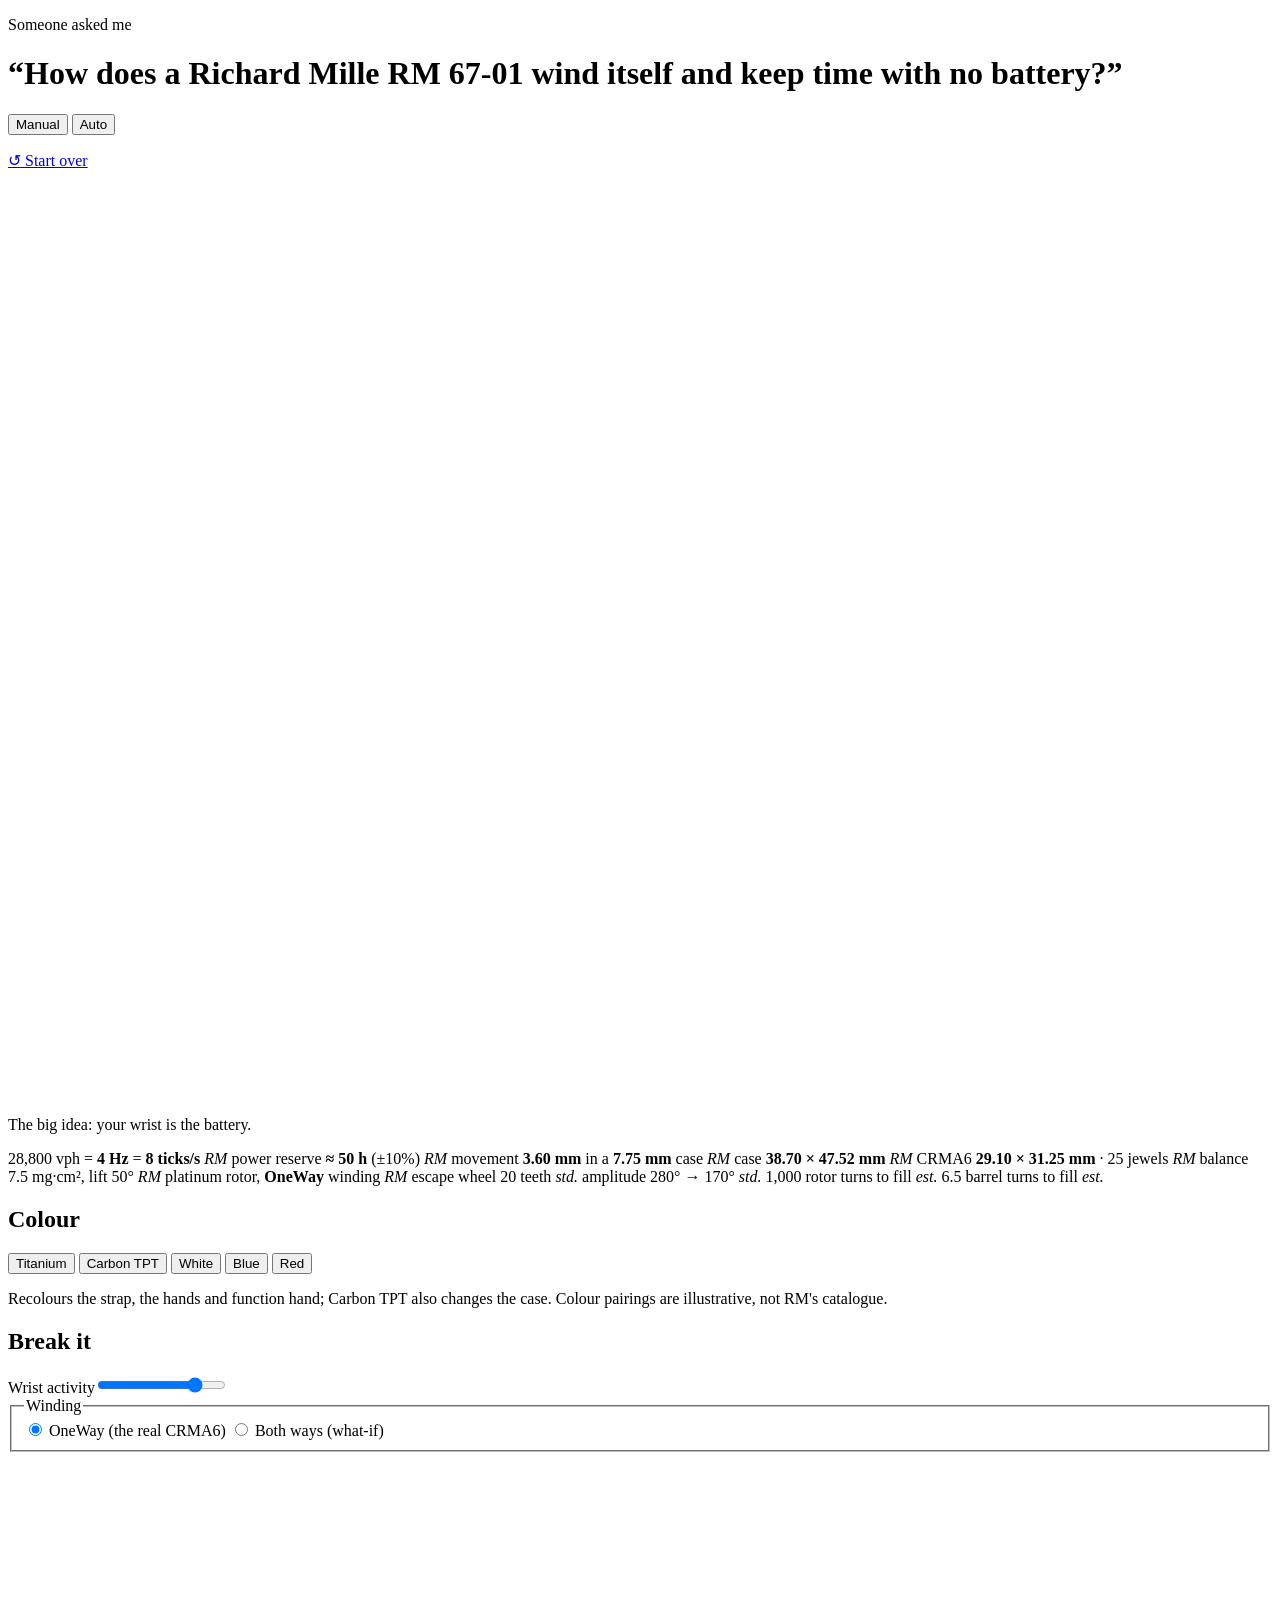
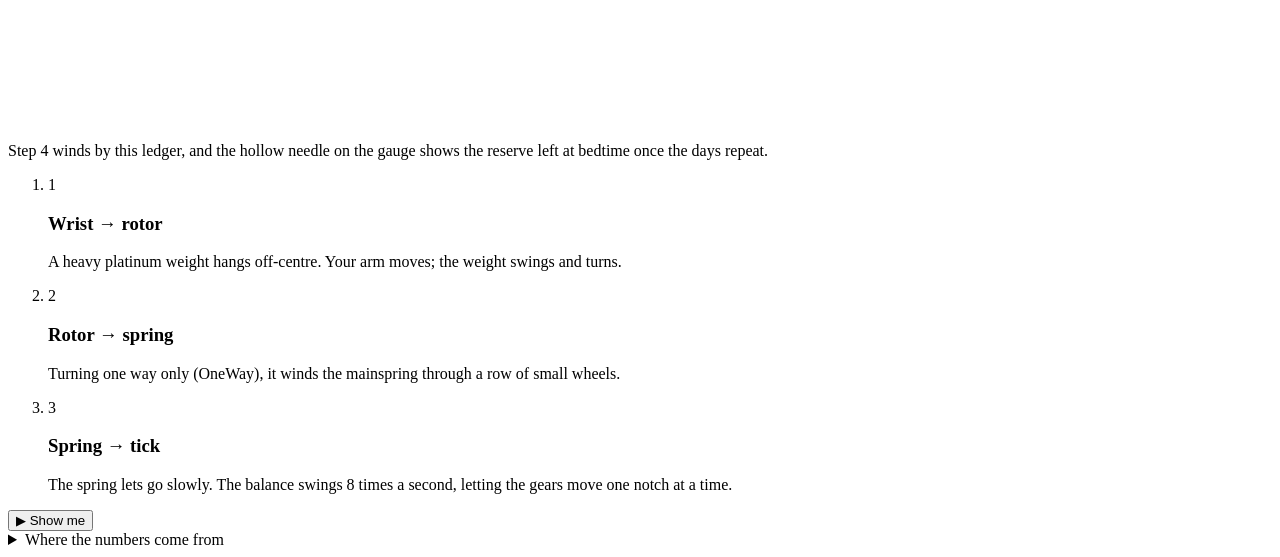
==== rm67-01/src/page.html @ 86c644dc "Add RM 67-01 interactive anatomy figure A hand-inked isometric explainer of how the RM 67-01 (calibe" ====
<!doctype html>
<html lang="en">
<head>
<meta charset="utf-8">
<meta name="viewport" content="width=device-width, initial-scale=1">
<title>RM 67-01 Anatomy</title>
<meta name="description" content="How a Richard Mille RM 67-01 winds itself and keeps time with no battery: an interactive, hand-inked machine driven by one small model.">
<link rel="preconnect" href="https://fonts.googleapis.com">
<link rel="preconnect" href="https://fonts.gstatic.com" crossorigin>
<link href="https://fonts.googleapis.com/css2?family=Caveat:wght@600;700&family=Patrick+Hand&display=swap" rel="stylesheet">
<style>/*CSS*/</style>
</head>
<body>
<header class="top">
  <p class="kicker">Someone asked me</p>
  <h1>“How does a Richard Mille RM 67-01 wind itself and keep time with no battery?”</h1>
</header>
<main class="grid">
  <aside class="side">
    <div class="mode" role="group" aria-label="Play mode">
      <button type="button" data-mode="manual" aria-pressed="true">Manual</button>
      <button type="button" data-mode="auto" aria-pressed="false">Auto</button>
    </div>
    <ol id="steps" class="steps"></ol>
    <a href="#" id="restart" class="restart">↺ Start over</a>
  </aside>
  <section class="stage">
    <p id="hint" class="hint" aria-live="polite"></p>
    <div class="card">
      <svg id="fig" viewBox="0 0 1000 720" role="img" aria-label="An RM 67-01 on a wrist, and the same watch turned over to show its movement"></svg>
      <p class="readout" id="readout" aria-live="off"></p>
    </div>
    <p class="big">The big idea: your wrist is the battery.</p>
    <div id="live" class="chips live">
      <span class="chip lv" data-k="reserve"></span><span class="chip lv" data-k="beats"></span><span class="chip lv" data-k="watch"></span><span class="chip lv" data-k="world"></span><span class="chip lv" data-k="turns"></span><span class="chip lv" data-k="amp"></span><span class="chip lv" data-k="fn"></span>
    </div>
    <div class="chips facts">
      <span class="chip">28,800 vph = <b>4 Hz</b> = <b>8 ticks/s</b> <i class="src rm">RM</i></span>
      <span class="chip">power reserve <b>≈ 50 h</b> (±10%) <i class="src rm">RM</i></span>
      <span class="chip">movement <b>3.60 mm</b> in a <b>7.75 mm</b> case <i class="src rm">RM</i></span>
      <span class="chip">case <b>38.70 × 47.52 mm</b> <i class="src rm">RM</i></span>
      <span class="chip">CRMA6 <b>29.10 × 31.25 mm</b> · 25 jewels <i class="src rm">RM</i></span>
      <span class="chip">balance 7.5 mg·cm², lift 50° <i class="src rm">RM</i></span>
      <span class="chip">platinum rotor, <b>OneWay</b> winding <i class="src rm">RM</i></span>
      <span class="chip">escape wheel 20 teeth <i class="src std">std.</i></span>
      <span class="chip">amplitude 280° → 170° <i class="src std">std.</i></span>
      <span class="chip">1,000 rotor turns to fill <i class="src est">est.</i></span>
      <span class="chip">6.5 barrel turns to fill <i class="src est">est.</i></span>
    </div>

    <div class="row2">
      <div class="panel">
        <h2>Colour</h2>
        <div class="swatches">
          <button type="button" class="sw" data-v="titanium" aria-pressed="true"><i style="--a:#3f4352;--b:#ec5a43"></i>Titanium</button>
          <button type="button" class="sw" data-v="carbon" aria-pressed="false"><i style="--a:#41444c;--b:#3fbf8f"></i>Carbon TPT</button>
          <button type="button" class="sw" data-v="white" aria-pressed="false"><i style="--a:#ebe7de;--b:#3f74d8"></i>White</button>
          <button type="button" class="sw" data-v="blue" aria-pressed="false"><i style="--a:#4f7fcf;--b:#f2b632"></i>Blue</button>
          <button type="button" class="sw" data-v="red" aria-pressed="false"><i style="--a:#dc4f43;--b:#ffffff"></i>Red</button>
        </div>
        <p class="small">Recolours the strap, the hands and function hand; Carbon TPT also changes the case. Colour pairings are illustrative, not RM's catalogue.</p>
      </div>
      <div class="panel">
        <h2>Break it</h2>
        <label class="sl"><span>Wrist activity</span><input id="act" type="range" min="0" max="10000" step="250" value="8000"><output id="actOut"></output></label>
        <fieldset class="wind"><legend>Winding</legend>
          <label><input type="radio" name="wind" value="one" checked> OneWay (the real CRMA6)</label>
          <label><input type="radio" name="wind" value="both"> Both ways (what-if)</label>
        </fieldset>
        <div id="ledger" class="chips"></div>
        <svg id="week" viewBox="0 0 300 64" class="week" aria-label="Power reserve over a week"></svg>
        <p class="small" id="weekCap"></p>
        <p class="small">Step 4 winds by this ledger, and the hollow needle on the gauge shows the reserve left at bedtime once the days repeat.</p>
      </div>
    </div>

    <ol class="cards">
      <li><span class="n">1</span><h3>Wrist → rotor</h3><p>A heavy platinum weight hangs off-centre. Your arm moves; the weight swings and turns.</p></li>
      <li><span class="n">2</span><h3>Rotor → spring</h3><p>Turning one way only (OneWay), it winds the mainspring through a row of small wheels.</p></li>
      <li><span class="n">3</span><h3>Spring → tick</h3><p>The spring lets go slowly. The balance swings 8 times a second, letting the gears move one notch at a time.</p></li>
    </ol>
    <button type="button" id="showme" class="showme">▶ Show me</button>

    <details class="notes">
      <summary>Where the numbers come from</summary>
      <ul>
        <li><b>RM:</b> Richard Mille's RM 67-01 / CRMA6 specification: 38.70 × 47.52 × 7.75 mm case, 29.10 × 31.25 × 3.60 mm movement, 28,800 vph, about 50 h (±10%), 25 jewels, CuBe balance at 7.5 mg·cm² with a 50° lift angle, platinum rotor with OneWay winding on ceramic ball bearings, function hand at 2 o'clock showing W · D · H, semi-instantaneous date in a vertical aperture at 5 o'clock, grade 5 titanium spline screws.</li>
        <li><b>Corrected from the brief:</b> the selector reads W · D · H (there is no N). RM publishes no variable-geometry rotor or adjustable ribs for the CRMA6 (that idea belongs to other RM calibers), so the rib step and slider became OneWay against a both-ways what-if. The RM 67-01 has no seconds hand; the fourth wheel, which turns once a minute, carries a marker dot instead.</li>
        <li><b>std.:</b> 20-tooth escape wheel and the 280° → 170° amplitude curve are typical of a Swiss lever movement; RM doesn't publish them for the CRMA6.</li>
        <li><b>est.:</b> 1,000 rotor turns for a full wind, 6.5 barrel turns, 0.12 winding turns per step, 16 h a day on the wrist, and the both-ways × 1.6 factor are estimates chosen to be plausible. They set how fast things wind, not the timekeeping.</li>
        <li><b>Drawn, not measured:</b> the layout of the wheels in the movement, the number of bezel screws, and the strap and dial details follow the watch's look, not a technical drawing.</li>
      </ul>
    </details>
  </section>
</main>
<script type="module">
/*JS*/
</script>
</body>
</html>
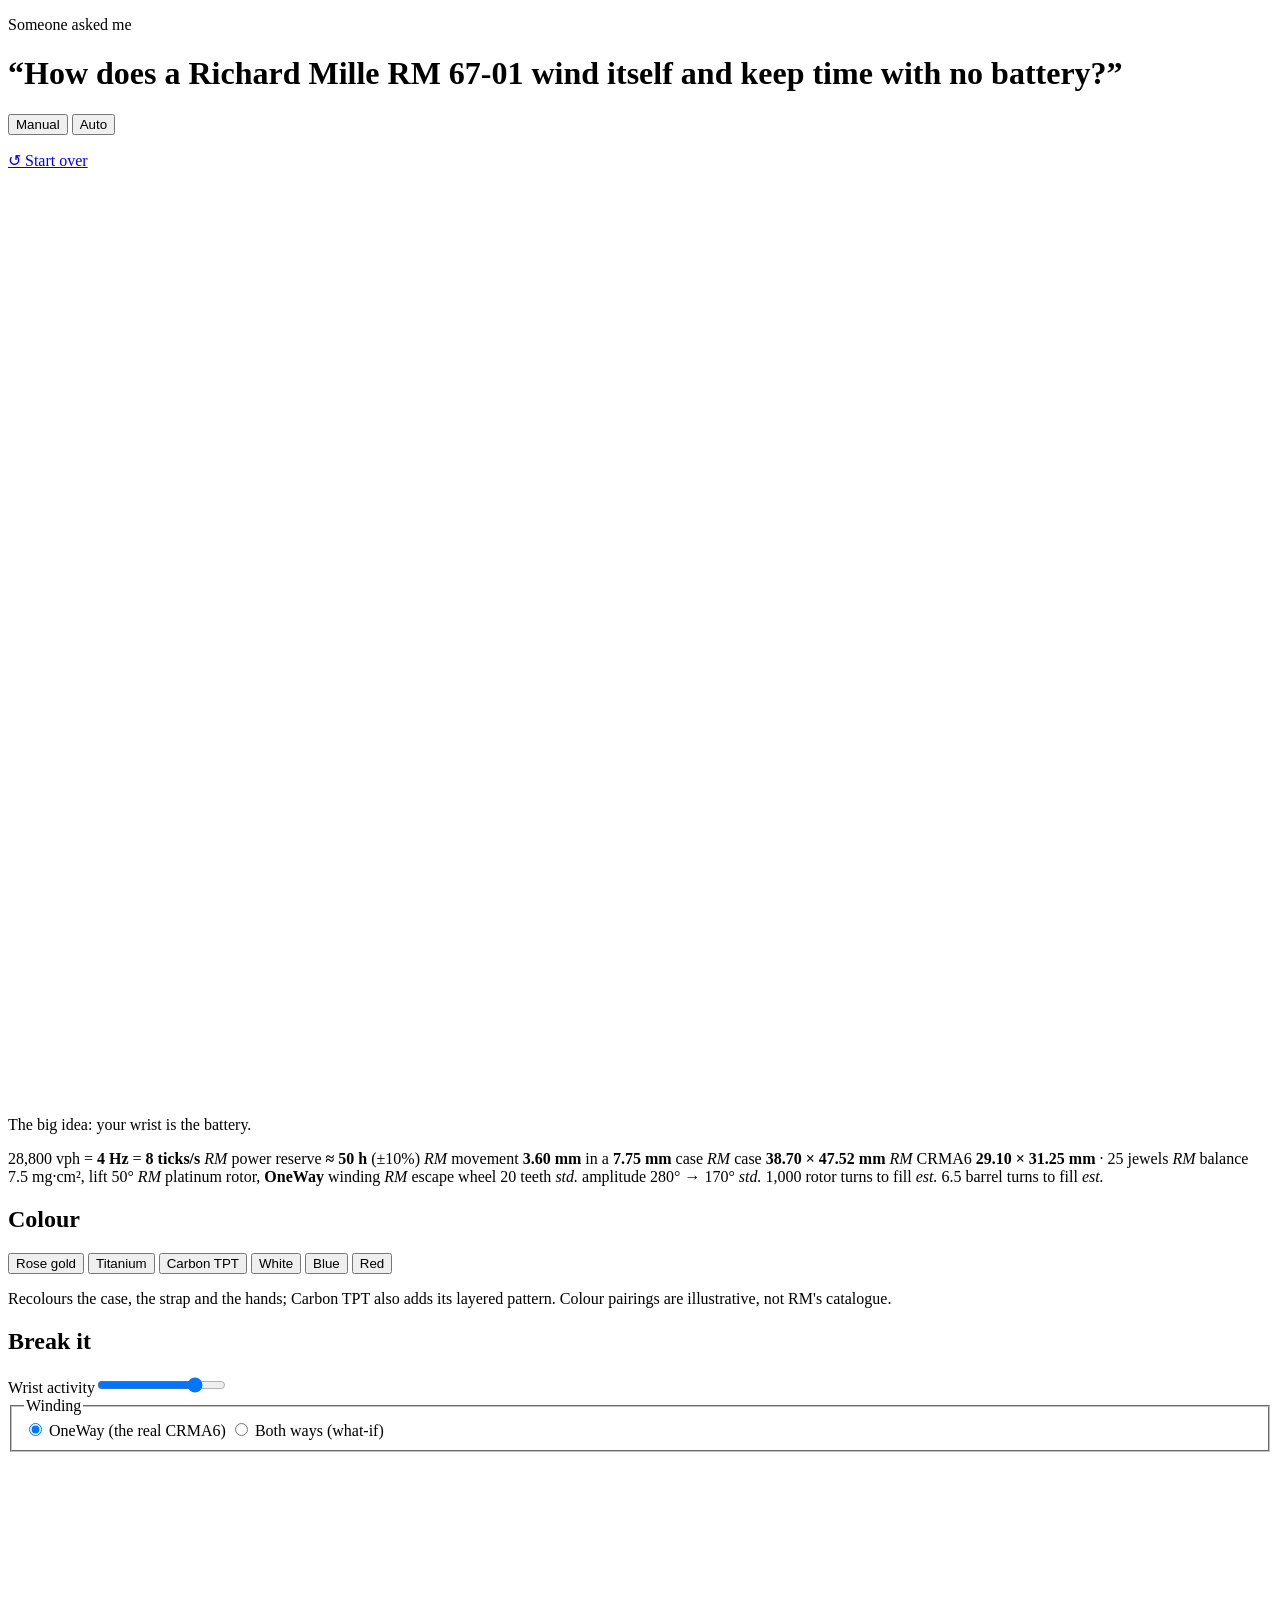
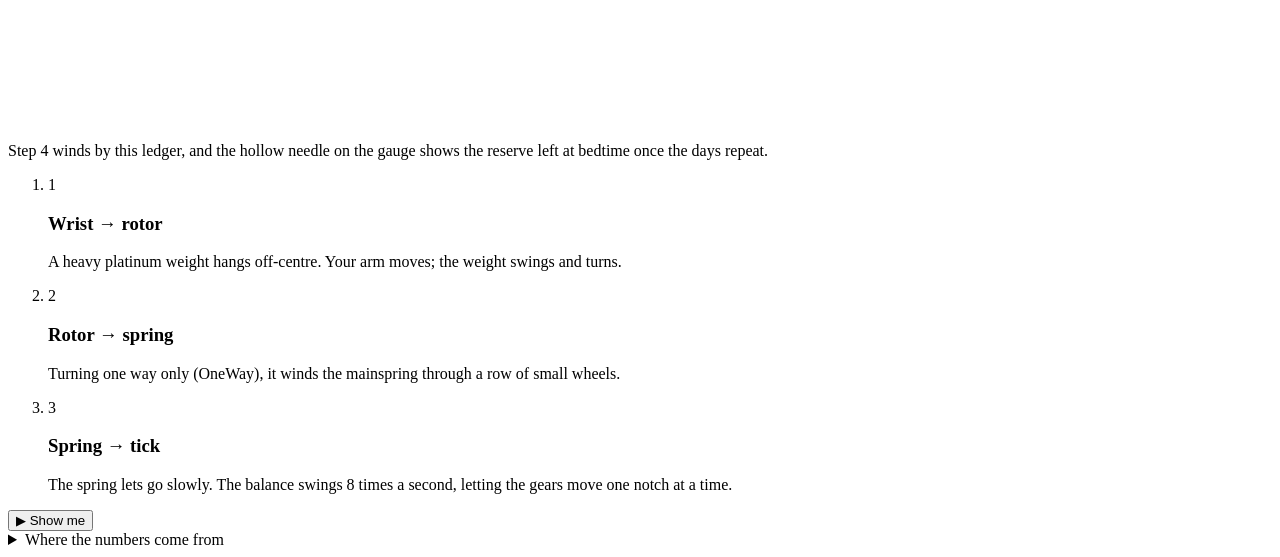
==== commit 9749f258: "RM 67-01: rose gold barrel case and blue strap, closer to the real watch Barrel-shaped tonneau that " ====
--- a/rm67-01/src/page.html
+++ b/rm67-01/src/page.html
@@ -52,13 +52,14 @@
       <div class="panel">
         <h2>Colour</h2>
         <div class="swatches">
-          <button type="button" class="sw" data-v="titanium" aria-pressed="true"><i style="--a:#3f4352;--b:#ec5a43"></i>Titanium</button>
+          <button type="button" class="sw" data-v="rosegold" aria-pressed="true"><i style="--a:#e3ae8e;--b:#4a7bcf"></i>Rose gold</button>
+          <button type="button" class="sw" data-v="titanium" aria-pressed="false"><i style="--a:#3f4352;--b:#ec5a43"></i>Titanium</button>
           <button type="button" class="sw" data-v="carbon" aria-pressed="false"><i style="--a:#41444c;--b:#3fbf8f"></i>Carbon TPT</button>
           <button type="button" class="sw" data-v="white" aria-pressed="false"><i style="--a:#ebe7de;--b:#3f74d8"></i>White</button>
           <button type="button" class="sw" data-v="blue" aria-pressed="false"><i style="--a:#4f7fcf;--b:#f2b632"></i>Blue</button>
           <button type="button" class="sw" data-v="red" aria-pressed="false"><i style="--a:#dc4f43;--b:#ffffff"></i>Red</button>
         </div>
-        <p class="small">Recolours the strap, the hands and function hand; Carbon TPT also changes the case. Colour pairings are illustrative, not RM's catalogue.</p>
+        <p class="small">Recolours the case, the strap and the hands; Carbon TPT also adds its layered pattern. Colour pairings are illustrative, not RM's catalogue.</p>
       </div>
       <div class="panel">
         <h2>Break it</h2>
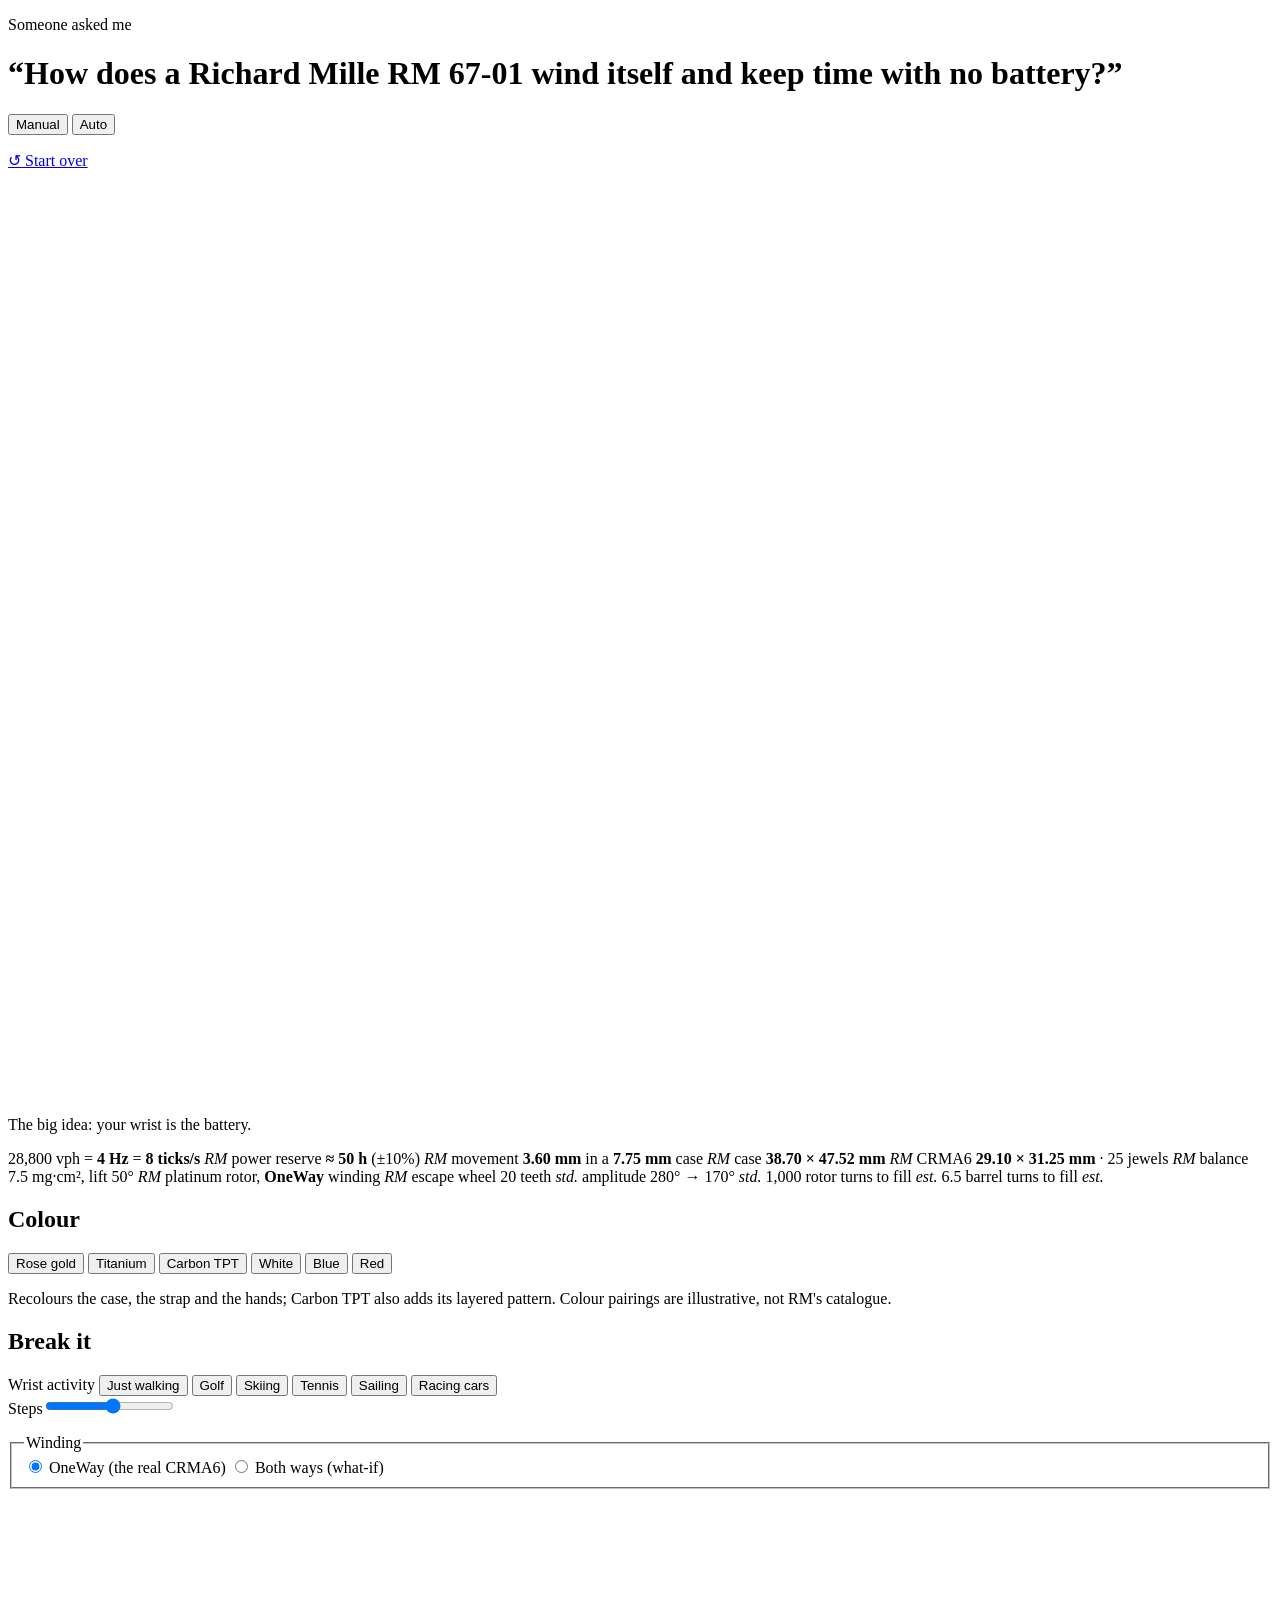
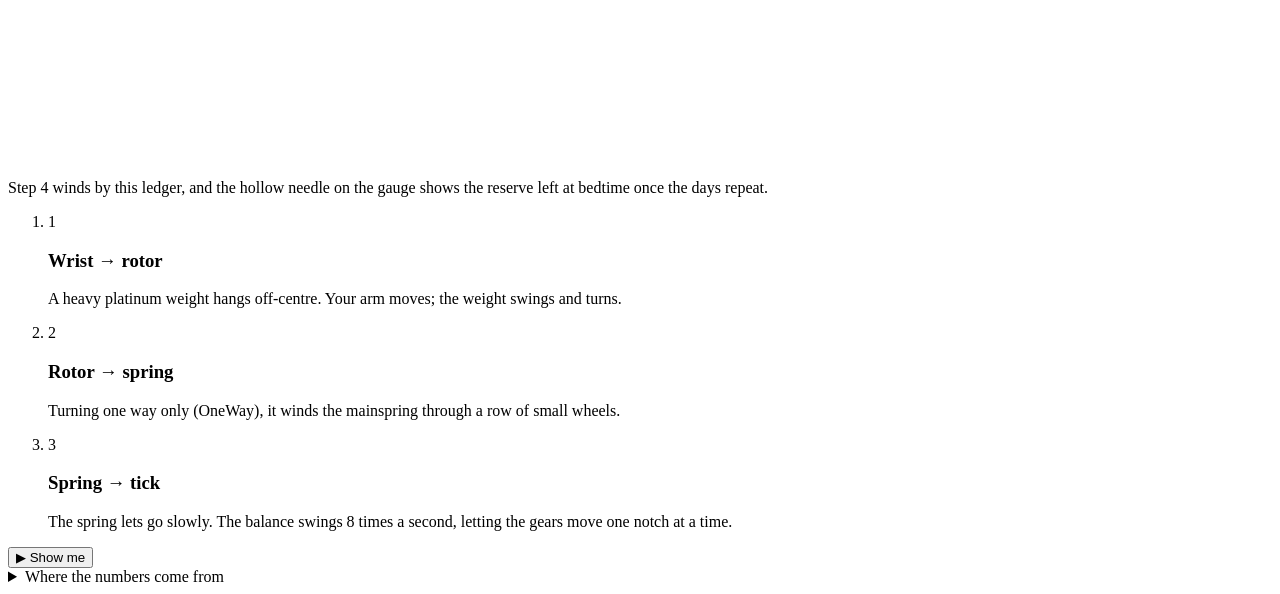
==== commit 856fb5da: "RM 67-01: wrist activity presets (golf, skiing, tennis, sailing, racing cars) Each activity sets a d" ====
--- a/rm67-01/src/page.html
+++ b/rm67-01/src/page.html
@@ -63,7 +63,17 @@
       </div>
       <div class="panel">
         <h2>Break it</h2>
-        <label class="sl"><span>Wrist activity</span><input id="act" type="range" min="0" max="10000" step="250" value="8000"><output id="actOut"></output></label>
+        <div class="acts" role="group" aria-label="Wrist activity">
+          <span>Wrist activity</span>
+          <button type="button" class="act" data-act="walk">Just walking</button>
+          <button type="button" class="act" data-act="golf">Golf</button>
+          <button type="button" class="act" data-act="skiing">Skiing</button>
+          <button type="button" class="act" data-act="tennis">Tennis</button>
+          <button type="button" class="act" data-act="sailing">Sailing</button>
+          <button type="button" class="act" data-act="racing">Racing cars</button>
+        </div>
+        <label class="sl"><span>Steps</span><input id="act" type="range" min="0" max="15000" step="250" value="8000"><output id="actOut"></output></label>
+        <p class="small" id="actWhy"></p>
         <fieldset class="wind"><legend>Winding</legend>
           <label><input type="radio" name="wind" value="one" checked> OneWay (the real CRMA6)</label>
           <label><input type="radio" name="wind" value="both"> Both ways (what-if)</label>
@@ -88,7 +98,7 @@
         <li><b>RM:</b> Richard Mille's RM 67-01 / CRMA6 specification: 38.70 × 47.52 × 7.75 mm case, 29.10 × 31.25 × 3.60 mm movement, 28,800 vph, about 50 h (±10%), 25 jewels, CuBe balance at 7.5 mg·cm² with a 50° lift angle, platinum rotor with OneWay winding on ceramic ball bearings, function hand at 2 o'clock showing W · D · H, semi-instantaneous date in a vertical aperture at 5 o'clock, grade 5 titanium spline screws.</li>
         <li><b>Corrected from the brief:</b> the selector reads W · D · H (there is no N). RM publishes no variable-geometry rotor or adjustable ribs for the CRMA6 (that idea belongs to other RM calibers), so the rib step and slider became OneWay against a both-ways what-if. The RM 67-01 has no seconds hand; the fourth wheel, which turns once a minute, carries a marker dot instead.</li>
         <li><b>std.:</b> 20-tooth escape wheel and the 280° → 170° amplitude curve are typical of a Swiss lever movement; RM doesn't publish them for the CRMA6.</li>
-        <li><b>est.:</b> 1,000 rotor turns for a full wind, 6.5 barrel turns, 0.12 winding turns per step, 16 h a day on the wrist, and the both-ways × 1.6 factor are estimates chosen to be plausible. They set how fast things wind, not the timekeeping.</li>
+        <li><b>est.:</b> 1,000 rotor turns for a full wind, 6.5 barrel turns, 0.12 winding turns per step, 16 h a day on the wrist, each activity's steps and extra wrist-motion turns (golf 12,000 steps + 60 turns from swings, skiing 6,000 + 250, tennis 9,000 + 200, sailing 4,000 + 250, racing cars 3,000 + 40), and the both-ways × 1.6 factor are estimates chosen to be plausible. They set how fast things wind, not the timekeeping.</li>
         <li><b>Drawn, not measured:</b> the layout of the wheels in the movement, the number of bezel screws, and the strap and dial details follow the watch's look, not a technical drawing.</li>
       </ul>
     </details>
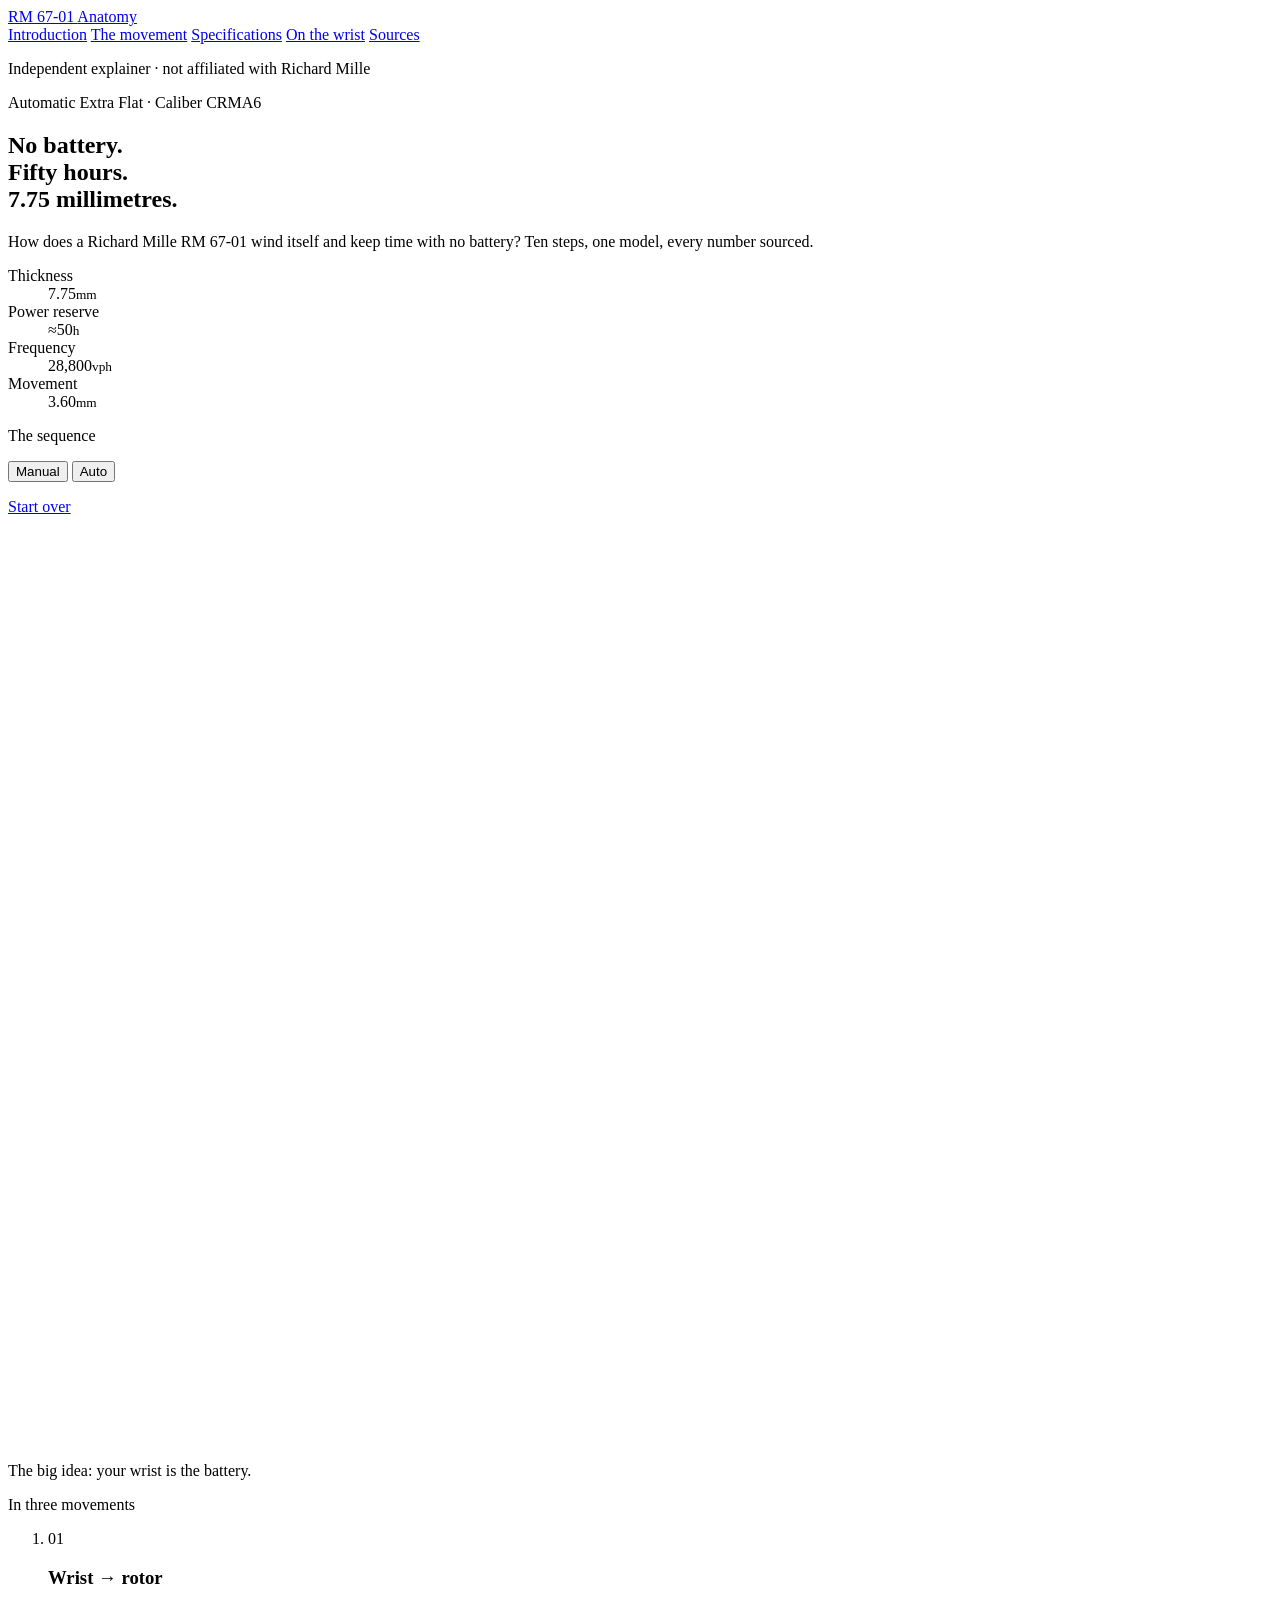
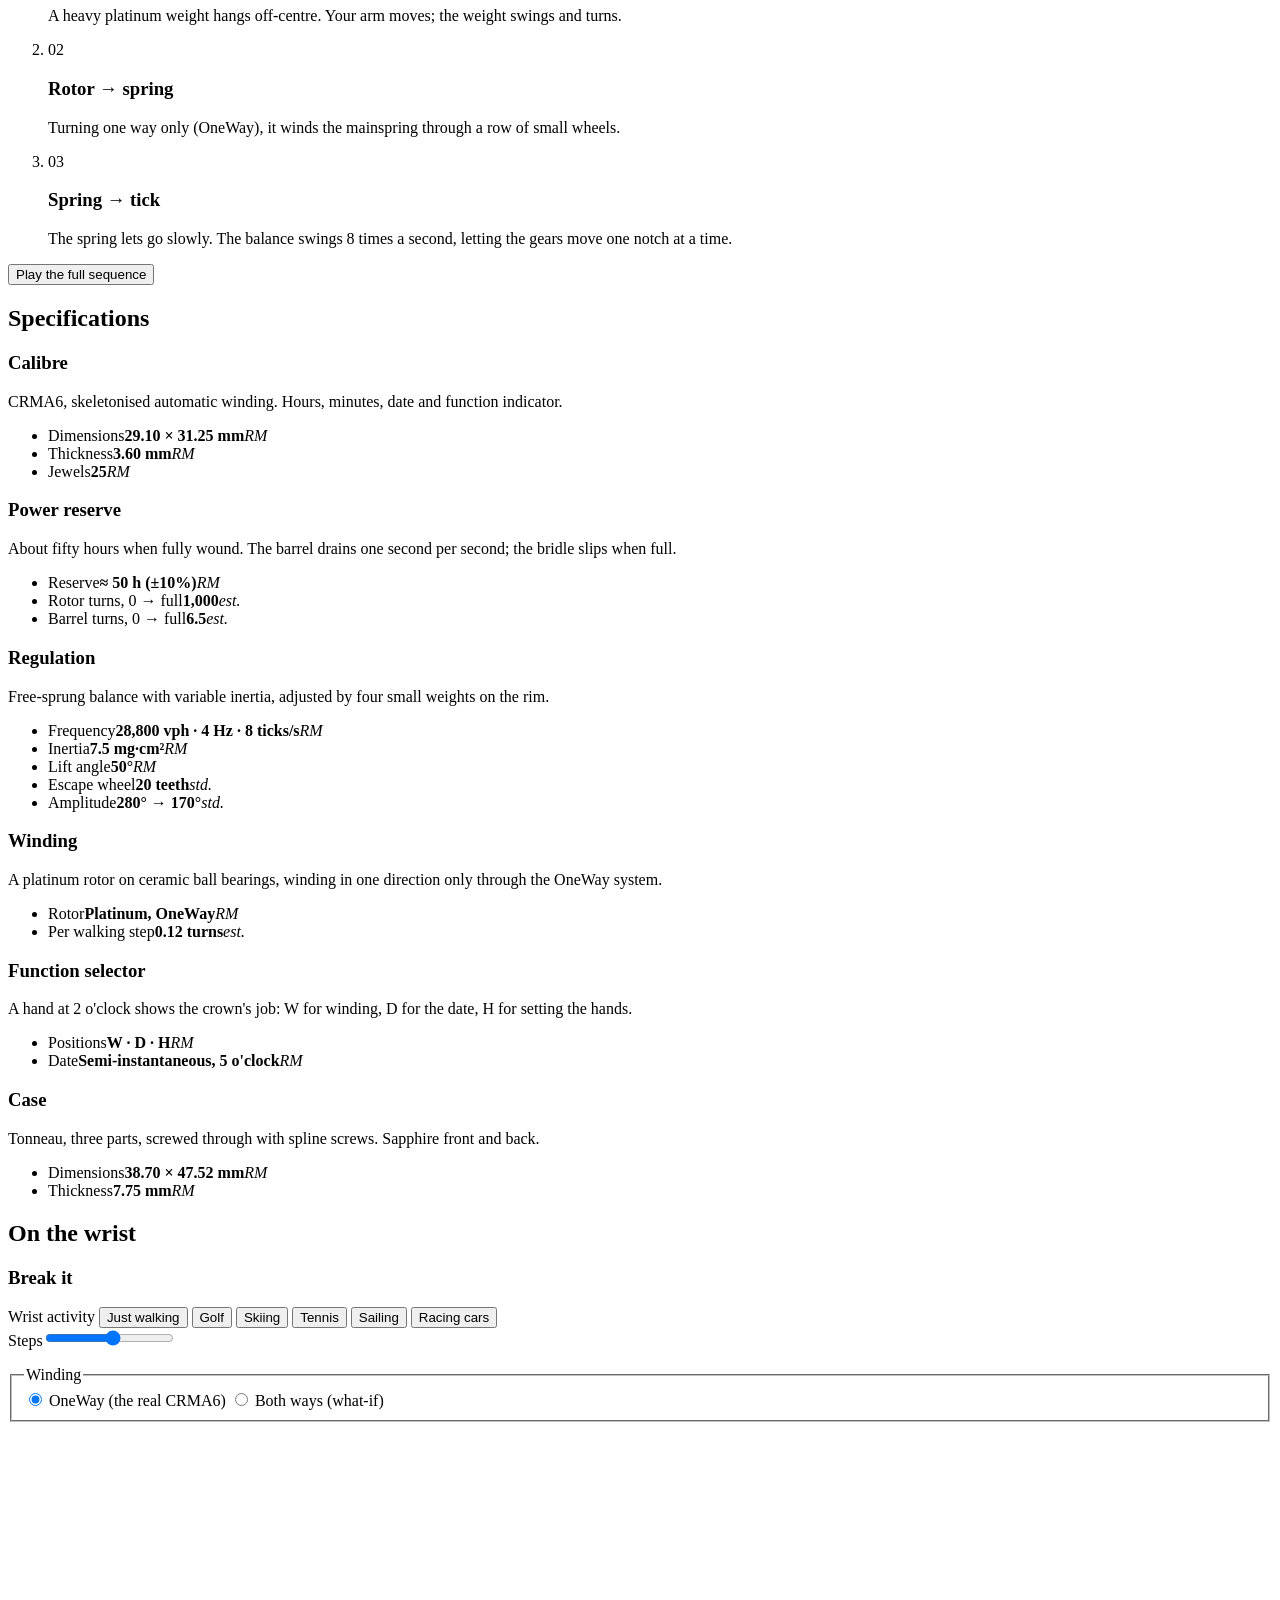
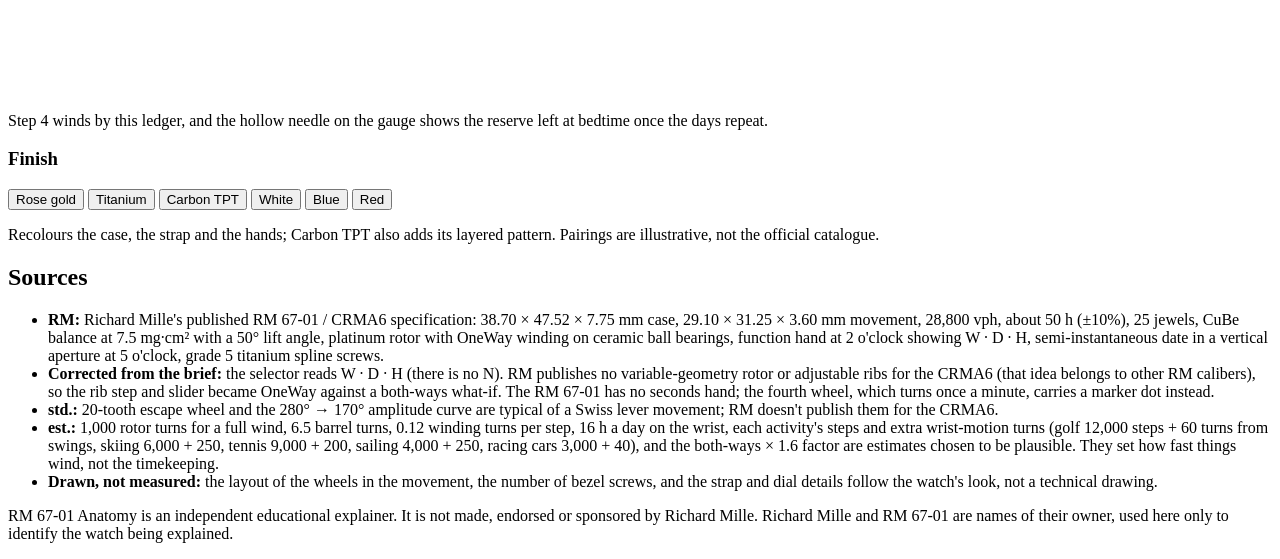
==== commit 523a7b8e: "RM 67-01: editorial watchmaking layout White, restrained page with condensed uppercase labels, a sti" ====
--- a/rm67-01/src/page.html
+++ b/rm67-01/src/page.html
@@ -4,25 +4,46 @@
 <meta charset="utf-8">
 <meta name="viewport" content="width=device-width, initial-scale=1">
 <title>RM 67-01 Anatomy</title>
-<meta name="description" content="How a Richard Mille RM 67-01 winds itself and keeps time with no battery: an interactive, hand-inked machine driven by one small model.">
+<meta name="description" content="An independent, interactive explainer of how the RM 67-01 Automatic Extra Flat winds itself and keeps time with no battery. Not affiliated with Richard Mille.">
 <link rel="preconnect" href="https://fonts.googleapis.com">
 <link rel="preconnect" href="https://fonts.gstatic.com" crossorigin>
-<link href="https://fonts.googleapis.com/css2?family=Caveat:wght@600;700&family=Patrick+Hand&display=swap" rel="stylesheet">
+<link href="https://fonts.googleapis.com/css2?family=Barlow+Condensed:wght@400;500;600&family=Inter:wght@300;400;500;600&family=Caveat:wght@600;700&family=Patrick+Hand&display=swap" rel="stylesheet">
 <style>/*CSS*/</style>
 </head>
 <body>
-<header class="top">
-  <p class="kicker">Someone asked me</p>
-  <h1>“How does a Richard Mille RM 67-01 wind itself and keep time with no battery?”</h1>
+<header class="bar">
+  <a class="mark" href="#intro">RM 67-01 <span>Anatomy</span></a>
+  <nav class="secnav" aria-label="Sections">
+    <a href="#intro">Introduction</a>
+    <a href="#machine">The movement</a>
+    <a href="#specs">Specifications</a>
+    <a href="#lab">On the wrist</a>
+    <a href="#sources">Sources</a>
+  </nav>
+  <p class="indep">Independent explainer · not affiliated with Richard Mille</p>
 </header>
-<main class="grid">
+
+<section class="hero" id="intro">
+  <p class="eyebrow">Automatic Extra Flat · Caliber CRMA6</p>
+  <h1>No battery.<br>Fifty hours.<br>7.75 millimetres.</h1>
+  <p class="lede">How does a Richard Mille RM 67-01 wind itself and keep time with no battery? Ten steps, one model, every number sourced.</p>
+  <dl class="figures">
+    <div><dt>Thickness</dt><dd>7.75<small>mm</small></dd></div>
+    <div><dt>Power reserve</dt><dd>≈50<small>h</small></dd></div>
+    <div><dt>Frequency</dt><dd>28,800<small>vph</small></dd></div>
+    <div><dt>Movement</dt><dd>3.60<small>mm</small></dd></div>
+  </dl>
+</section>
+
+<main class="grid" id="machine">
   <aside class="side">
+    <p class="label">The sequence</p>
     <div class="mode" role="group" aria-label="Play mode">
       <button type="button" data-mode="manual" aria-pressed="true">Manual</button>
       <button type="button" data-mode="auto" aria-pressed="false">Auto</button>
     </div>
     <ol id="steps" class="steps"></ol>
-    <a href="#" id="restart" class="restart">↺ Start over</a>
+    <a href="#" id="restart" class="restart">Start over</a>
   </aside>
   <section class="stage">
     <p id="hint" class="hint" aria-live="polite"></p>
@@ -34,76 +55,90 @@
     <div id="live" class="chips live">
       <span class="chip lv" data-k="reserve"></span><span class="chip lv" data-k="beats"></span><span class="chip lv" data-k="watch"></span><span class="chip lv" data-k="world"></span><span class="chip lv" data-k="turns"></span><span class="chip lv" data-k="amp"></span><span class="chip lv" data-k="fn"></span>
     </div>
-    <div class="chips facts">
-      <span class="chip">28,800 vph = <b>4 Hz</b> = <b>8 ticks/s</b> <i class="src rm">RM</i></span>
-      <span class="chip">power reserve <b>≈ 50 h</b> (±10%) <i class="src rm">RM</i></span>
-      <span class="chip">movement <b>3.60 mm</b> in a <b>7.75 mm</b> case <i class="src rm">RM</i></span>
-      <span class="chip">case <b>38.70 × 47.52 mm</b> <i class="src rm">RM</i></span>
-      <span class="chip">CRMA6 <b>29.10 × 31.25 mm</b> · 25 jewels <i class="src rm">RM</i></span>
-      <span class="chip">balance 7.5 mg·cm², lift 50° <i class="src rm">RM</i></span>
-      <span class="chip">platinum rotor, <b>OneWay</b> winding <i class="src rm">RM</i></span>
-      <span class="chip">escape wheel 20 teeth <i class="src std">std.</i></span>
-      <span class="chip">amplitude 280° → 170° <i class="src std">std.</i></span>
-      <span class="chip">1,000 rotor turns to fill <i class="src est">est.</i></span>
-      <span class="chip">6.5 barrel turns to fill <i class="src est">est.</i></span>
+    <div class="threes">
+      <p class="label">In three movements</p>
+      <ol class="cards">
+        <li><span class="n">01</span><h3>Wrist → rotor</h3><p>A heavy platinum weight hangs off-centre. Your arm moves; the weight swings and turns.</p></li>
+        <li><span class="n">02</span><h3>Rotor → spring</h3><p>Turning one way only (OneWay), it winds the mainspring through a row of small wheels.</p></li>
+        <li><span class="n">03</span><h3>Spring → tick</h3><p>The spring lets go slowly. The balance swings 8 times a second, letting the gears move one notch at a time.</p></li>
+      </ol>
+      <button type="button" id="showme" class="showme">Play the full sequence</button>
     </div>
-
-    <div class="row2">
-      <div class="panel">
-        <h2>Colour</h2>
-        <div class="swatches">
-          <button type="button" class="sw" data-v="rosegold" aria-pressed="true"><i style="--a:#e3ae8e;--b:#4a7bcf"></i>Rose gold</button>
-          <button type="button" class="sw" data-v="titanium" aria-pressed="false"><i style="--a:#3f4352;--b:#ec5a43"></i>Titanium</button>
-          <button type="button" class="sw" data-v="carbon" aria-pressed="false"><i style="--a:#41444c;--b:#3fbf8f"></i>Carbon TPT</button>
-          <button type="button" class="sw" data-v="white" aria-pressed="false"><i style="--a:#ebe7de;--b:#3f74d8"></i>White</button>
-          <button type="button" class="sw" data-v="blue" aria-pressed="false"><i style="--a:#4f7fcf;--b:#f2b632"></i>Blue</button>
-          <button type="button" class="sw" data-v="red" aria-pressed="false"><i style="--a:#dc4f43;--b:#ffffff"></i>Red</button>
-        </div>
-        <p class="small">Recolours the case, the strap and the hands; Carbon TPT also adds its layered pattern. Colour pairings are illustrative, not RM's catalogue.</p>
-      </div>
-      <div class="panel">
-        <h2>Break it</h2>
-        <div class="acts" role="group" aria-label="Wrist activity">
-          <span>Wrist activity</span>
-          <button type="button" class="act" data-act="walk">Just walking</button>
-          <button type="button" class="act" data-act="golf">Golf</button>
-          <button type="button" class="act" data-act="skiing">Skiing</button>
-          <button type="button" class="act" data-act="tennis">Tennis</button>
-          <button type="button" class="act" data-act="sailing">Sailing</button>
-          <button type="button" class="act" data-act="racing">Racing cars</button>
-        </div>
-        <label class="sl"><span>Steps</span><input id="act" type="range" min="0" max="15000" step="250" value="8000"><output id="actOut"></output></label>
-        <p class="small" id="actWhy"></p>
-        <fieldset class="wind"><legend>Winding</legend>
-          <label><input type="radio" name="wind" value="one" checked> OneWay (the real CRMA6)</label>
-          <label><input type="radio" name="wind" value="both"> Both ways (what-if)</label>
-        </fieldset>
-        <div id="ledger" class="chips"></div>
-        <svg id="week" viewBox="0 0 300 64" class="week" aria-label="Power reserve over a week"></svg>
-        <p class="small" id="weekCap"></p>
-        <p class="small">Step 4 winds by this ledger, and the hollow needle on the gauge shows the reserve left at bedtime once the days repeat.</p>
-      </div>
-    </div>
-
-    <ol class="cards">
-      <li><span class="n">1</span><h3>Wrist → rotor</h3><p>A heavy platinum weight hangs off-centre. Your arm moves; the weight swings and turns.</p></li>
-      <li><span class="n">2</span><h3>Rotor → spring</h3><p>Turning one way only (OneWay), it winds the mainspring through a row of small wheels.</p></li>
-      <li><span class="n">3</span><h3>Spring → tick</h3><p>The spring lets go slowly. The balance swings 8 times a second, letting the gears move one notch at a time.</p></li>
-    </ol>
-    <button type="button" id="showme" class="showme">▶ Show me</button>
-
-    <details class="notes">
-      <summary>Where the numbers come from</summary>
-      <ul>
-        <li><b>RM:</b> Richard Mille's RM 67-01 / CRMA6 specification: 38.70 × 47.52 × 7.75 mm case, 29.10 × 31.25 × 3.60 mm movement, 28,800 vph, about 50 h (±10%), 25 jewels, CuBe balance at 7.5 mg·cm² with a 50° lift angle, platinum rotor with OneWay winding on ceramic ball bearings, function hand at 2 o'clock showing W · D · H, semi-instantaneous date in a vertical aperture at 5 o'clock, grade 5 titanium spline screws.</li>
-        <li><b>Corrected from the brief:</b> the selector reads W · D · H (there is no N). RM publishes no variable-geometry rotor or adjustable ribs for the CRMA6 (that idea belongs to other RM calibers), so the rib step and slider became OneWay against a both-ways what-if. The RM 67-01 has no seconds hand; the fourth wheel, which turns once a minute, carries a marker dot instead.</li>
-        <li><b>std.:</b> 20-tooth escape wheel and the 280° → 170° amplitude curve are typical of a Swiss lever movement; RM doesn't publish them for the CRMA6.</li>
-        <li><b>est.:</b> 1,000 rotor turns for a full wind, 6.5 barrel turns, 0.12 winding turns per step, 16 h a day on the wrist, each activity's steps and extra wrist-motion turns (golf 12,000 steps + 60 turns from swings, skiing 6,000 + 250, tennis 9,000 + 200, sailing 4,000 + 250, racing cars 3,000 + 40), and the both-ways × 1.6 factor are estimates chosen to be plausible. They set how fast things wind, not the timekeeping.</li>
-        <li><b>Drawn, not measured:</b> the layout of the wheels in the movement, the number of bezel screws, and the strap and dial details follow the watch's look, not a technical drawing.</li>
-      </ul>
-    </details>
   </section>
 </main>
+
+<section class="specs" id="specs">
+  <h2 class="sech">Specifications</h2>
+  <div class="spgrid">
+    <article><h3>Calibre</h3><p>CRMA6, skeletonised automatic winding. Hours, minutes, date and function indicator.</p>
+      <ul class="kv"><li><span>Dimensions</span><b>29.10 × 31.25 mm</b><i class="src rm">RM</i></li><li><span>Thickness</span><b>3.60 mm</b><i class="src rm">RM</i></li><li><span>Jewels</span><b>25</b><i class="src rm">RM</i></li></ul></article>
+    <article><h3>Power reserve</h3><p>About fifty hours when fully wound. The barrel drains one second per second; the bridle slips when full.</p>
+      <ul class="kv"><li><span>Reserve</span><b>≈ 50 h (±10%)</b><i class="src rm">RM</i></li><li><span>Rotor turns, 0 → full</span><b>1,000</b><i class="src est">est.</i></li><li><span>Barrel turns, 0 → full</span><b>6.5</b><i class="src est">est.</i></li></ul></article>
+    <article><h3>Regulation</h3><p>Free-sprung balance with variable inertia, adjusted by four small weights on the rim.</p>
+      <ul class="kv"><li><span>Frequency</span><b>28,800 vph · 4 Hz · 8 ticks/s</b><i class="src rm">RM</i></li><li><span>Inertia</span><b>7.5 mg·cm²</b><i class="src rm">RM</i></li><li><span>Lift angle</span><b>50°</b><i class="src rm">RM</i></li><li><span>Escape wheel</span><b>20 teeth</b><i class="src std">std.</i></li><li><span>Amplitude</span><b>280° → 170°</b><i class="src std">std.</i></li></ul></article>
+    <article><h3>Winding</h3><p>A platinum rotor on ceramic ball bearings, winding in one direction only through the OneWay system.</p>
+      <ul class="kv"><li><span>Rotor</span><b>Platinum, OneWay</b><i class="src rm">RM</i></li><li><span>Per walking step</span><b>0.12 turns</b><i class="src est">est.</i></li></ul></article>
+    <article><h3>Function selector</h3><p>A hand at 2 o'clock shows the crown's job: W for winding, D for the date, H for setting the hands.</p>
+      <ul class="kv"><li><span>Positions</span><b>W · D · H</b><i class="src rm">RM</i></li><li><span>Date</span><b>Semi-instantaneous, 5 o'clock</b><i class="src rm">RM</i></li></ul></article>
+    <article><h3>Case</h3><p>Tonneau, three parts, screwed through with spline screws. Sapphire front and back.</p>
+      <ul class="kv"><li><span>Dimensions</span><b>38.70 × 47.52 mm</b><i class="src rm">RM</i></li><li><span>Thickness</span><b>7.75 mm</b><i class="src rm">RM</i></li></ul></article>
+  </div>
+</section>
+
+<section class="lab" id="lab">
+  <h2 class="sech">On the wrist</h2>
+  <div class="row2">
+    <div class="panel">
+      <h3>Break it</h3>
+      <div class="acts" role="group" aria-label="Wrist activity">
+        <span class="label">Wrist activity</span>
+        <button type="button" class="act" data-act="walk">Just walking</button>
+        <button type="button" class="act" data-act="golf">Golf</button>
+        <button type="button" class="act" data-act="skiing">Skiing</button>
+        <button type="button" class="act" data-act="tennis">Tennis</button>
+        <button type="button" class="act" data-act="sailing">Sailing</button>
+        <button type="button" class="act" data-act="racing">Racing cars</button>
+      </div>
+      <label class="sl"><span class="label">Steps</span><input id="act" type="range" min="0" max="15000" step="250" value="8000"><output id="actOut"></output></label>
+      <p class="small" id="actWhy"></p>
+      <fieldset class="wind"><legend class="label">Winding</legend>
+        <label><input type="radio" name="wind" value="one" checked> OneWay (the real CRMA6)</label>
+        <label><input type="radio" name="wind" value="both"> Both ways (what-if)</label>
+      </fieldset>
+      <div id="ledger" class="chips"></div>
+      <svg id="week" viewBox="0 0 300 64" preserveAspectRatio="none" class="week" aria-label="Power reserve over a week"></svg>
+      <p class="small" id="weekCap"></p>
+      <p class="small">Step 4 winds by this ledger, and the hollow needle on the gauge shows the reserve left at bedtime once the days repeat.</p>
+    </div>
+    <div class="panel">
+      <h3>Finish</h3>
+      <div class="swatches">
+        <button type="button" class="sw" data-v="rosegold" aria-pressed="true"><i style="--a:#e3ae8e;--b:#4a7bcf"></i>Rose gold</button>
+        <button type="button" class="sw" data-v="titanium" aria-pressed="false"><i style="--a:#3f4352;--b:#ec5a43"></i>Titanium</button>
+        <button type="button" class="sw" data-v="carbon" aria-pressed="false"><i style="--a:#41444c;--b:#3fbf8f"></i>Carbon TPT</button>
+        <button type="button" class="sw" data-v="white" aria-pressed="false"><i style="--a:#ebe7de;--b:#3f74d8"></i>White</button>
+        <button type="button" class="sw" data-v="blue" aria-pressed="false"><i style="--a:#4f7fcf;--b:#f2b632"></i>Blue</button>
+        <button type="button" class="sw" data-v="red" aria-pressed="false"><i style="--a:#dc4f43;--b:#ffffff"></i>Red</button>
+      </div>
+      <p class="small">Recolours the case, the strap and the hands; Carbon TPT also adds its layered pattern. Pairings are illustrative, not the official catalogue.</p>
+    </div>
+  </div>
+</section>
+
+<section class="notes" id="sources">
+  <h2 class="sech">Sources</h2>
+  <ul>
+    <li><b>RM:</b> Richard Mille's published RM 67-01 / CRMA6 specification: 38.70 × 47.52 × 7.75 mm case, 29.10 × 31.25 × 3.60 mm movement, 28,800 vph, about 50 h (±10%), 25 jewels, CuBe balance at 7.5 mg·cm² with a 50° lift angle, platinum rotor with OneWay winding on ceramic ball bearings, function hand at 2 o'clock showing W · D · H, semi-instantaneous date in a vertical aperture at 5 o'clock, grade 5 titanium spline screws.</li>
+    <li><b>Corrected from the brief:</b> the selector reads W · D · H (there is no N). RM publishes no variable-geometry rotor or adjustable ribs for the CRMA6 (that idea belongs to other RM calibers), so the rib step and slider became OneWay against a both-ways what-if. The RM 67-01 has no seconds hand; the fourth wheel, which turns once a minute, carries a marker dot instead.</li>
+    <li><b>std.:</b> 20-tooth escape wheel and the 280° → 170° amplitude curve are typical of a Swiss lever movement; RM doesn't publish them for the CRMA6.</li>
+    <li><b>est.:</b> 1,000 rotor turns for a full wind, 6.5 barrel turns, 0.12 winding turns per step, 16 h a day on the wrist, each activity's steps and extra wrist-motion turns (golf 12,000 steps + 60 turns from swings, skiing 6,000 + 250, tennis 9,000 + 200, sailing 4,000 + 250, racing cars 3,000 + 40), and the both-ways × 1.6 factor are estimates chosen to be plausible. They set how fast things wind, not the timekeeping.</li>
+    <li><b>Drawn, not measured:</b> the layout of the wheels in the movement, the number of bezel screws, and the strap and dial details follow the watch's look, not a technical drawing.</li>
+  </ul>
+</section>
+
+<footer class="foot">
+  <p>RM 67-01 Anatomy is an independent educational explainer. It is not made, endorsed or sponsored by Richard Mille. Richard Mille and RM 67-01 are names of their owner, used here only to identify the watch being explained.</p>
+</footer>
 <script type="module">
 /*JS*/
 </script>
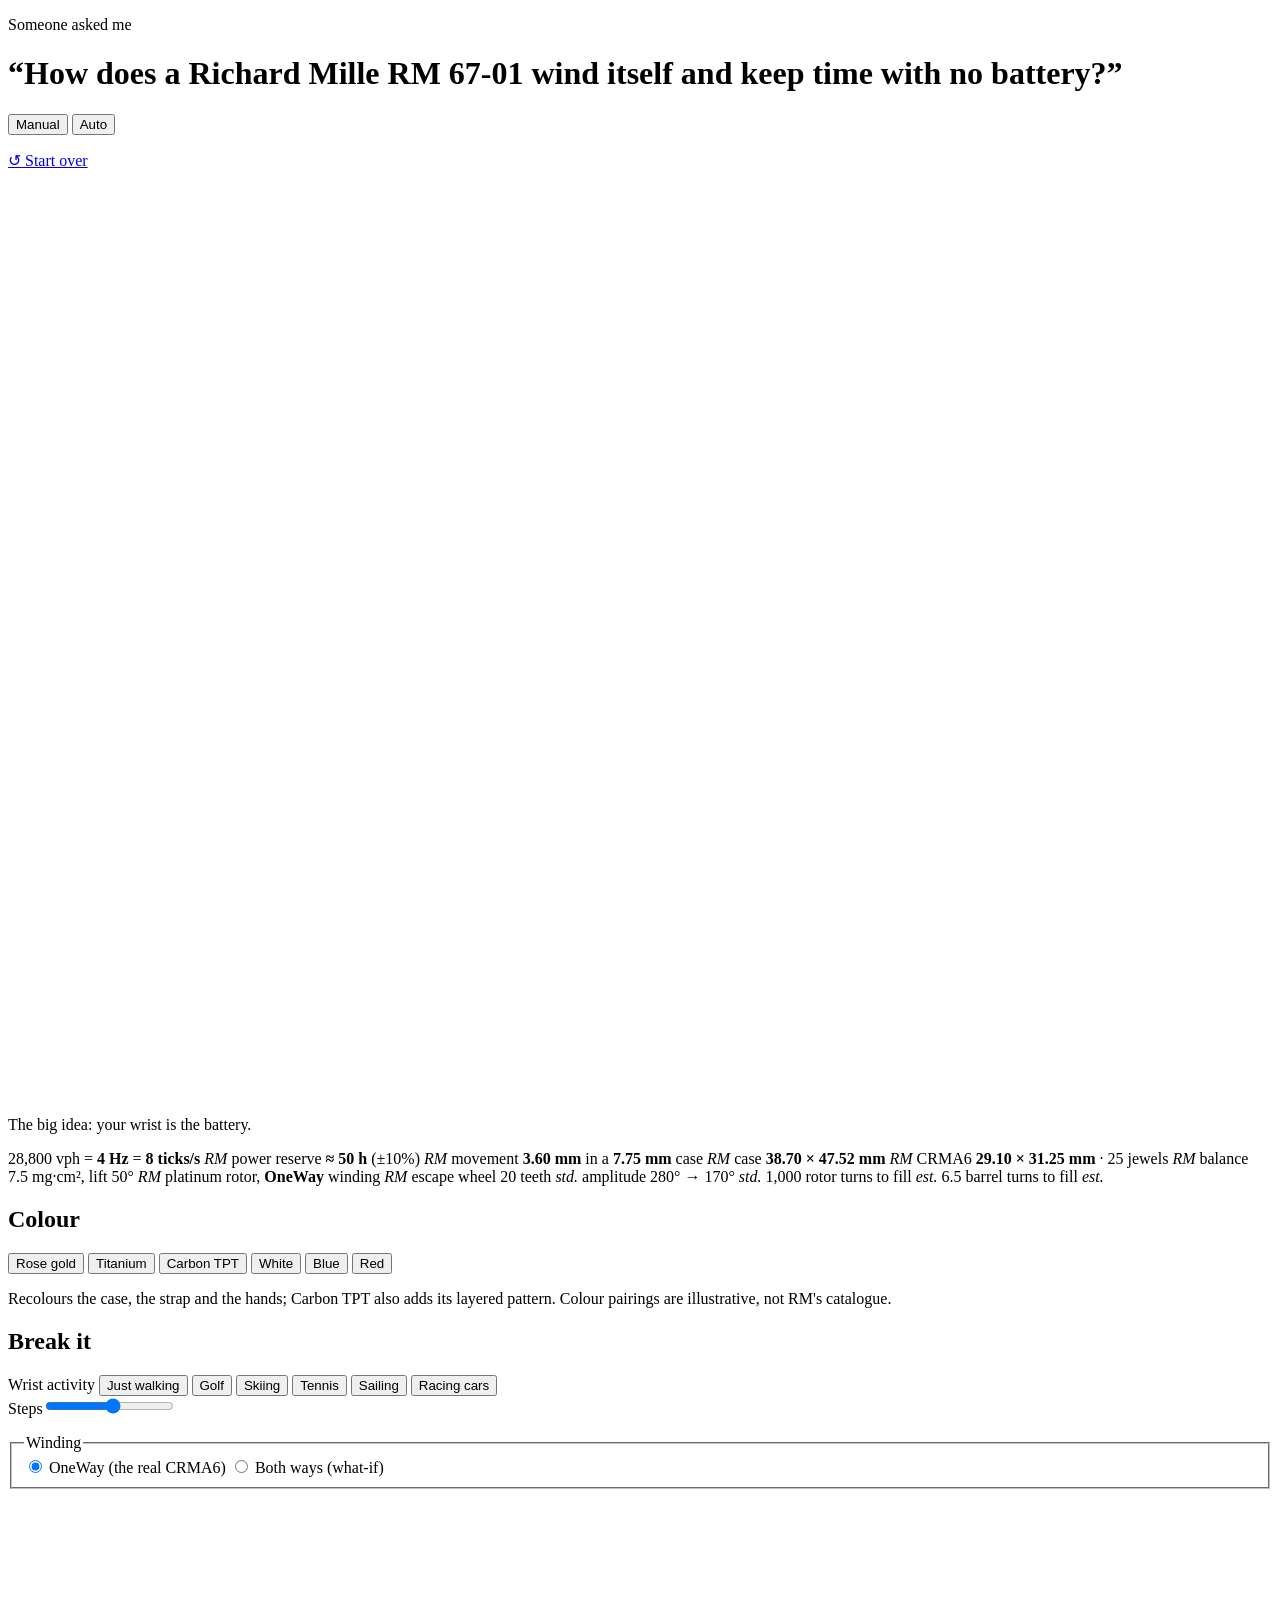
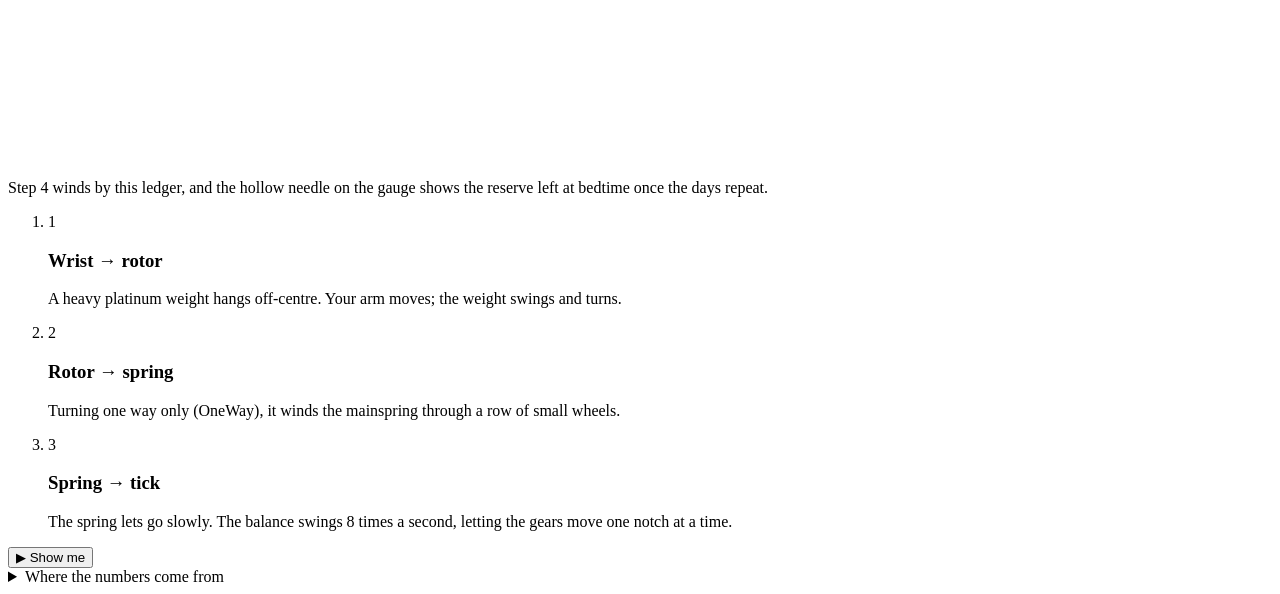
==== commit 26d6168a: "Revert the editorial watchmaking layout Back to the hand-inked children's-book page with the wrist a" ====
--- a/rm67-01/src/page.html
+++ b/rm67-01/src/page.html
@@ -4,46 +4,25 @@
 <meta charset="utf-8">
 <meta name="viewport" content="width=device-width, initial-scale=1">
 <title>RM 67-01 Anatomy</title>
-<meta name="description" content="An independent, interactive explainer of how the RM 67-01 Automatic Extra Flat winds itself and keeps time with no battery. Not affiliated with Richard Mille.">
+<meta name="description" content="How a Richard Mille RM 67-01 winds itself and keeps time with no battery: an interactive, hand-inked machine driven by one small model.">
 <link rel="preconnect" href="https://fonts.googleapis.com">
 <link rel="preconnect" href="https://fonts.gstatic.com" crossorigin>
-<link href="https://fonts.googleapis.com/css2?family=Barlow+Condensed:wght@400;500;600&family=Inter:wght@300;400;500;600&family=Caveat:wght@600;700&family=Patrick+Hand&display=swap" rel="stylesheet">
+<link href="https://fonts.googleapis.com/css2?family=Caveat:wght@600;700&family=Patrick+Hand&display=swap" rel="stylesheet">
 <style>/*CSS*/</style>
 </head>
 <body>
-<header class="bar">
-  <a class="mark" href="#intro">RM 67-01 <span>Anatomy</span></a>
-  <nav class="secnav" aria-label="Sections">
-    <a href="#intro">Introduction</a>
-    <a href="#machine">The movement</a>
-    <a href="#specs">Specifications</a>
-    <a href="#lab">On the wrist</a>
-    <a href="#sources">Sources</a>
-  </nav>
-  <p class="indep">Independent explainer · not affiliated with Richard Mille</p>
+<header class="top">
+  <p class="kicker">Someone asked me</p>
+  <h1>“How does a Richard Mille RM 67-01 wind itself and keep time with no battery?”</h1>
 </header>
-
-<section class="hero" id="intro">
-  <p class="eyebrow">Automatic Extra Flat · Caliber CRMA6</p>
-  <h1>No battery.<br>Fifty hours.<br>7.75 millimetres.</h1>
-  <p class="lede">How does a Richard Mille RM 67-01 wind itself and keep time with no battery? Ten steps, one model, every number sourced.</p>
-  <dl class="figures">
-    <div><dt>Thickness</dt><dd>7.75<small>mm</small></dd></div>
-    <div><dt>Power reserve</dt><dd>≈50<small>h</small></dd></div>
-    <div><dt>Frequency</dt><dd>28,800<small>vph</small></dd></div>
-    <div><dt>Movement</dt><dd>3.60<small>mm</small></dd></div>
-  </dl>
-</section>
-
-<main class="grid" id="machine">
+<main class="grid">
   <aside class="side">
-    <p class="label">The sequence</p>
     <div class="mode" role="group" aria-label="Play mode">
       <button type="button" data-mode="manual" aria-pressed="true">Manual</button>
       <button type="button" data-mode="auto" aria-pressed="false">Auto</button>
     </div>
     <ol id="steps" class="steps"></ol>
-    <a href="#" id="restart" class="restart">Start over</a>
+    <a href="#" id="restart" class="restart">↺ Start over</a>
   </aside>
   <section class="stage">
     <p id="hint" class="hint" aria-live="polite"></p>
@@ -55,90 +34,76 @@
     <div id="live" class="chips live">
       <span class="chip lv" data-k="reserve"></span><span class="chip lv" data-k="beats"></span><span class="chip lv" data-k="watch"></span><span class="chip lv" data-k="world"></span><span class="chip lv" data-k="turns"></span><span class="chip lv" data-k="amp"></span><span class="chip lv" data-k="fn"></span>
     </div>
-    <div class="threes">
-      <p class="label">In three movements</p>
-      <ol class="cards">
-        <li><span class="n">01</span><h3>Wrist → rotor</h3><p>A heavy platinum weight hangs off-centre. Your arm moves; the weight swings and turns.</p></li>
-        <li><span class="n">02</span><h3>Rotor → spring</h3><p>Turning one way only (OneWay), it winds the mainspring through a row of small wheels.</p></li>
-        <li><span class="n">03</span><h3>Spring → tick</h3><p>The spring lets go slowly. The balance swings 8 times a second, letting the gears move one notch at a time.</p></li>
-      </ol>
-      <button type="button" id="showme" class="showme">Play the full sequence</button>
+    <div class="chips facts">
+      <span class="chip">28,800 vph = <b>4 Hz</b> = <b>8 ticks/s</b> <i class="src rm">RM</i></span>
+      <span class="chip">power reserve <b>≈ 50 h</b> (±10%) <i class="src rm">RM</i></span>
+      <span class="chip">movement <b>3.60 mm</b> in a <b>7.75 mm</b> case <i class="src rm">RM</i></span>
+      <span class="chip">case <b>38.70 × 47.52 mm</b> <i class="src rm">RM</i></span>
+      <span class="chip">CRMA6 <b>29.10 × 31.25 mm</b> · 25 jewels <i class="src rm">RM</i></span>
+      <span class="chip">balance 7.5 mg·cm², lift 50° <i class="src rm">RM</i></span>
+      <span class="chip">platinum rotor, <b>OneWay</b> winding <i class="src rm">RM</i></span>
+      <span class="chip">escape wheel 20 teeth <i class="src std">std.</i></span>
+      <span class="chip">amplitude 280° → 170° <i class="src std">std.</i></span>
+      <span class="chip">1,000 rotor turns to fill <i class="src est">est.</i></span>
+      <span class="chip">6.5 barrel turns to fill <i class="src est">est.</i></span>
     </div>
+
+    <div class="row2">
+      <div class="panel">
+        <h2>Colour</h2>
+        <div class="swatches">
+          <button type="button" class="sw" data-v="rosegold" aria-pressed="true"><i style="--a:#e3ae8e;--b:#4a7bcf"></i>Rose gold</button>
+          <button type="button" class="sw" data-v="titanium" aria-pressed="false"><i style="--a:#3f4352;--b:#ec5a43"></i>Titanium</button>
+          <button type="button" class="sw" data-v="carbon" aria-pressed="false"><i style="--a:#41444c;--b:#3fbf8f"></i>Carbon TPT</button>
+          <button type="button" class="sw" data-v="white" aria-pressed="false"><i style="--a:#ebe7de;--b:#3f74d8"></i>White</button>
+          <button type="button" class="sw" data-v="blue" aria-pressed="false"><i style="--a:#4f7fcf;--b:#f2b632"></i>Blue</button>
+          <button type="button" class="sw" data-v="red" aria-pressed="false"><i style="--a:#dc4f43;--b:#ffffff"></i>Red</button>
+        </div>
+        <p class="small">Recolours the case, the strap and the hands; Carbon TPT also adds its layered pattern. Colour pairings are illustrative, not RM's catalogue.</p>
+      </div>
+      <div class="panel">
+        <h2>Break it</h2>
+        <div class="acts" role="group" aria-label="Wrist activity">
+          <span>Wrist activity</span>
+          <button type="button" class="act" data-act="walk">Just walking</button>
+          <button type="button" class="act" data-act="golf">Golf</button>
+          <button type="button" class="act" data-act="skiing">Skiing</button>
+          <button type="button" class="act" data-act="tennis">Tennis</button>
+          <button type="button" class="act" data-act="sailing">Sailing</button>
+          <button type="button" class="act" data-act="racing">Racing cars</button>
+        </div>
+        <label class="sl"><span>Steps</span><input id="act" type="range" min="0" max="15000" step="250" value="8000"><output id="actOut"></output></label>
+        <p class="small" id="actWhy"></p>
+        <fieldset class="wind"><legend>Winding</legend>
+          <label><input type="radio" name="wind" value="one" checked> OneWay (the real CRMA6)</label>
+          <label><input type="radio" name="wind" value="both"> Both ways (what-if)</label>
+        </fieldset>
+        <div id="ledger" class="chips"></div>
+        <svg id="week" viewBox="0 0 300 64" class="week" aria-label="Power reserve over a week"></svg>
+        <p class="small" id="weekCap"></p>
+        <p class="small">Step 4 winds by this ledger, and the hollow needle on the gauge shows the reserve left at bedtime once the days repeat.</p>
+      </div>
+    </div>
+
+    <ol class="cards">
+      <li><span class="n">1</span><h3>Wrist → rotor</h3><p>A heavy platinum weight hangs off-centre. Your arm moves; the weight swings and turns.</p></li>
+      <li><span class="n">2</span><h3>Rotor → spring</h3><p>Turning one way only (OneWay), it winds the mainspring through a row of small wheels.</p></li>
+      <li><span class="n">3</span><h3>Spring → tick</h3><p>The spring lets go slowly. The balance swings 8 times a second, letting the gears move one notch at a time.</p></li>
+    </ol>
+    <button type="button" id="showme" class="showme">▶ Show me</button>
+
+    <details class="notes">
+      <summary>Where the numbers come from</summary>
+      <ul>
+        <li><b>RM:</b> Richard Mille's RM 67-01 / CRMA6 specification: 38.70 × 47.52 × 7.75 mm case, 29.10 × 31.25 × 3.60 mm movement, 28,800 vph, about 50 h (±10%), 25 jewels, CuBe balance at 7.5 mg·cm² with a 50° lift angle, platinum rotor with OneWay winding on ceramic ball bearings, function hand at 2 o'clock showing W · D · H, semi-instantaneous date in a vertical aperture at 5 o'clock, grade 5 titanium spline screws.</li>
+        <li><b>Corrected from the brief:</b> the selector reads W · D · H (there is no N). RM publishes no variable-geometry rotor or adjustable ribs for the CRMA6 (that idea belongs to other RM calibers), so the rib step and slider became OneWay against a both-ways what-if. The RM 67-01 has no seconds hand; the fourth wheel, which turns once a minute, carries a marker dot instead.</li>
+        <li><b>std.:</b> 20-tooth escape wheel and the 280° → 170° amplitude curve are typical of a Swiss lever movement; RM doesn't publish them for the CRMA6.</li>
+        <li><b>est.:</b> 1,000 rotor turns for a full wind, 6.5 barrel turns, 0.12 winding turns per step, 16 h a day on the wrist, each activity's steps and extra wrist-motion turns (golf 12,000 steps + 60 turns from swings, skiing 6,000 + 250, tennis 9,000 + 200, sailing 4,000 + 250, racing cars 3,000 + 40), and the both-ways × 1.6 factor are estimates chosen to be plausible. They set how fast things wind, not the timekeeping.</li>
+        <li><b>Drawn, not measured:</b> the layout of the wheels in the movement, the number of bezel screws, and the strap and dial details follow the watch's look, not a technical drawing.</li>
+      </ul>
+    </details>
   </section>
 </main>
-
-<section class="specs" id="specs">
-  <h2 class="sech">Specifications</h2>
-  <div class="spgrid">
-    <article><h3>Calibre</h3><p>CRMA6, skeletonised automatic winding. Hours, minutes, date and function indicator.</p>
-      <ul class="kv"><li><span>Dimensions</span><b>29.10 × 31.25 mm</b><i class="src rm">RM</i></li><li><span>Thickness</span><b>3.60 mm</b><i class="src rm">RM</i></li><li><span>Jewels</span><b>25</b><i class="src rm">RM</i></li></ul></article>
-    <article><h3>Power reserve</h3><p>About fifty hours when fully wound. The barrel drains one second per second; the bridle slips when full.</p>
-      <ul class="kv"><li><span>Reserve</span><b>≈ 50 h (±10%)</b><i class="src rm">RM</i></li><li><span>Rotor turns, 0 → full</span><b>1,000</b><i class="src est">est.</i></li><li><span>Barrel turns, 0 → full</span><b>6.5</b><i class="src est">est.</i></li></ul></article>
-    <article><h3>Regulation</h3><p>Free-sprung balance with variable inertia, adjusted by four small weights on the rim.</p>
-      <ul class="kv"><li><span>Frequency</span><b>28,800 vph · 4 Hz · 8 ticks/s</b><i class="src rm">RM</i></li><li><span>Inertia</span><b>7.5 mg·cm²</b><i class="src rm">RM</i></li><li><span>Lift angle</span><b>50°</b><i class="src rm">RM</i></li><li><span>Escape wheel</span><b>20 teeth</b><i class="src std">std.</i></li><li><span>Amplitude</span><b>280° → 170°</b><i class="src std">std.</i></li></ul></article>
-    <article><h3>Winding</h3><p>A platinum rotor on ceramic ball bearings, winding in one direction only through the OneWay system.</p>
-      <ul class="kv"><li><span>Rotor</span><b>Platinum, OneWay</b><i class="src rm">RM</i></li><li><span>Per walking step</span><b>0.12 turns</b><i class="src est">est.</i></li></ul></article>
-    <article><h3>Function selector</h3><p>A hand at 2 o'clock shows the crown's job: W for winding, D for the date, H for setting the hands.</p>
-      <ul class="kv"><li><span>Positions</span><b>W · D · H</b><i class="src rm">RM</i></li><li><span>Date</span><b>Semi-instantaneous, 5 o'clock</b><i class="src rm">RM</i></li></ul></article>
-    <article><h3>Case</h3><p>Tonneau, three parts, screwed through with spline screws. Sapphire front and back.</p>
-      <ul class="kv"><li><span>Dimensions</span><b>38.70 × 47.52 mm</b><i class="src rm">RM</i></li><li><span>Thickness</span><b>7.75 mm</b><i class="src rm">RM</i></li></ul></article>
-  </div>
-</section>
-
-<section class="lab" id="lab">
-  <h2 class="sech">On the wrist</h2>
-  <div class="row2">
-    <div class="panel">
-      <h3>Break it</h3>
-      <div class="acts" role="group" aria-label="Wrist activity">
-        <span class="label">Wrist activity</span>
-        <button type="button" class="act" data-act="walk">Just walking</button>
-        <button type="button" class="act" data-act="golf">Golf</button>
-        <button type="button" class="act" data-act="skiing">Skiing</button>
-        <button type="button" class="act" data-act="tennis">Tennis</button>
-        <button type="button" class="act" data-act="sailing">Sailing</button>
-        <button type="button" class="act" data-act="racing">Racing cars</button>
-      </div>
-      <label class="sl"><span class="label">Steps</span><input id="act" type="range" min="0" max="15000" step="250" value="8000"><output id="actOut"></output></label>
-      <p class="small" id="actWhy"></p>
-      <fieldset class="wind"><legend class="label">Winding</legend>
-        <label><input type="radio" name="wind" value="one" checked> OneWay (the real CRMA6)</label>
-        <label><input type="radio" name="wind" value="both"> Both ways (what-if)</label>
-      </fieldset>
-      <div id="ledger" class="chips"></div>
-      <svg id="week" viewBox="0 0 300 64" preserveAspectRatio="none" class="week" aria-label="Power reserve over a week"></svg>
-      <p class="small" id="weekCap"></p>
-      <p class="small">Step 4 winds by this ledger, and the hollow needle on the gauge shows the reserve left at bedtime once the days repeat.</p>
-    </div>
-    <div class="panel">
-      <h3>Finish</h3>
-      <div class="swatches">
-        <button type="button" class="sw" data-v="rosegold" aria-pressed="true"><i style="--a:#e3ae8e;--b:#4a7bcf"></i>Rose gold</button>
-        <button type="button" class="sw" data-v="titanium" aria-pressed="false"><i style="--a:#3f4352;--b:#ec5a43"></i>Titanium</button>
-        <button type="button" class="sw" data-v="carbon" aria-pressed="false"><i style="--a:#41444c;--b:#3fbf8f"></i>Carbon TPT</button>
-        <button type="button" class="sw" data-v="white" aria-pressed="false"><i style="--a:#ebe7de;--b:#3f74d8"></i>White</button>
-        <button type="button" class="sw" data-v="blue" aria-pressed="false"><i style="--a:#4f7fcf;--b:#f2b632"></i>Blue</button>
-        <button type="button" class="sw" data-v="red" aria-pressed="false"><i style="--a:#dc4f43;--b:#ffffff"></i>Red</button>
-      </div>
-      <p class="small">Recolours the case, the strap and the hands; Carbon TPT also adds its layered pattern. Pairings are illustrative, not the official catalogue.</p>
-    </div>
-  </div>
-</section>
-
-<section class="notes" id="sources">
-  <h2 class="sech">Sources</h2>
-  <ul>
-    <li><b>RM:</b> Richard Mille's published RM 67-01 / CRMA6 specification: 38.70 × 47.52 × 7.75 mm case, 29.10 × 31.25 × 3.60 mm movement, 28,800 vph, about 50 h (±10%), 25 jewels, CuBe balance at 7.5 mg·cm² with a 50° lift angle, platinum rotor with OneWay winding on ceramic ball bearings, function hand at 2 o'clock showing W · D · H, semi-instantaneous date in a vertical aperture at 5 o'clock, grade 5 titanium spline screws.</li>
-    <li><b>Corrected from the brief:</b> the selector reads W · D · H (there is no N). RM publishes no variable-geometry rotor or adjustable ribs for the CRMA6 (that idea belongs to other RM calibers), so the rib step and slider became OneWay against a both-ways what-if. The RM 67-01 has no seconds hand; the fourth wheel, which turns once a minute, carries a marker dot instead.</li>
-    <li><b>std.:</b> 20-tooth escape wheel and the 280° → 170° amplitude curve are typical of a Swiss lever movement; RM doesn't publish them for the CRMA6.</li>
-    <li><b>est.:</b> 1,000 rotor turns for a full wind, 6.5 barrel turns, 0.12 winding turns per step, 16 h a day on the wrist, each activity's steps and extra wrist-motion turns (golf 12,000 steps + 60 turns from swings, skiing 6,000 + 250, tennis 9,000 + 200, sailing 4,000 + 250, racing cars 3,000 + 40), and the both-ways × 1.6 factor are estimates chosen to be plausible. They set how fast things wind, not the timekeeping.</li>
-    <li><b>Drawn, not measured:</b> the layout of the wheels in the movement, the number of bezel screws, and the strap and dial details follow the watch's look, not a technical drawing.</li>
-  </ul>
-</section>
-
-<footer class="foot">
-  <p>RM 67-01 Anatomy is an independent educational explainer. It is not made, endorsed or sponsored by Richard Mille. Richard Mille and RM 67-01 are names of their owner, used here only to identify the watch being explained.</p>
-</footer>
 <script type="module">
 /*JS*/
 </script>
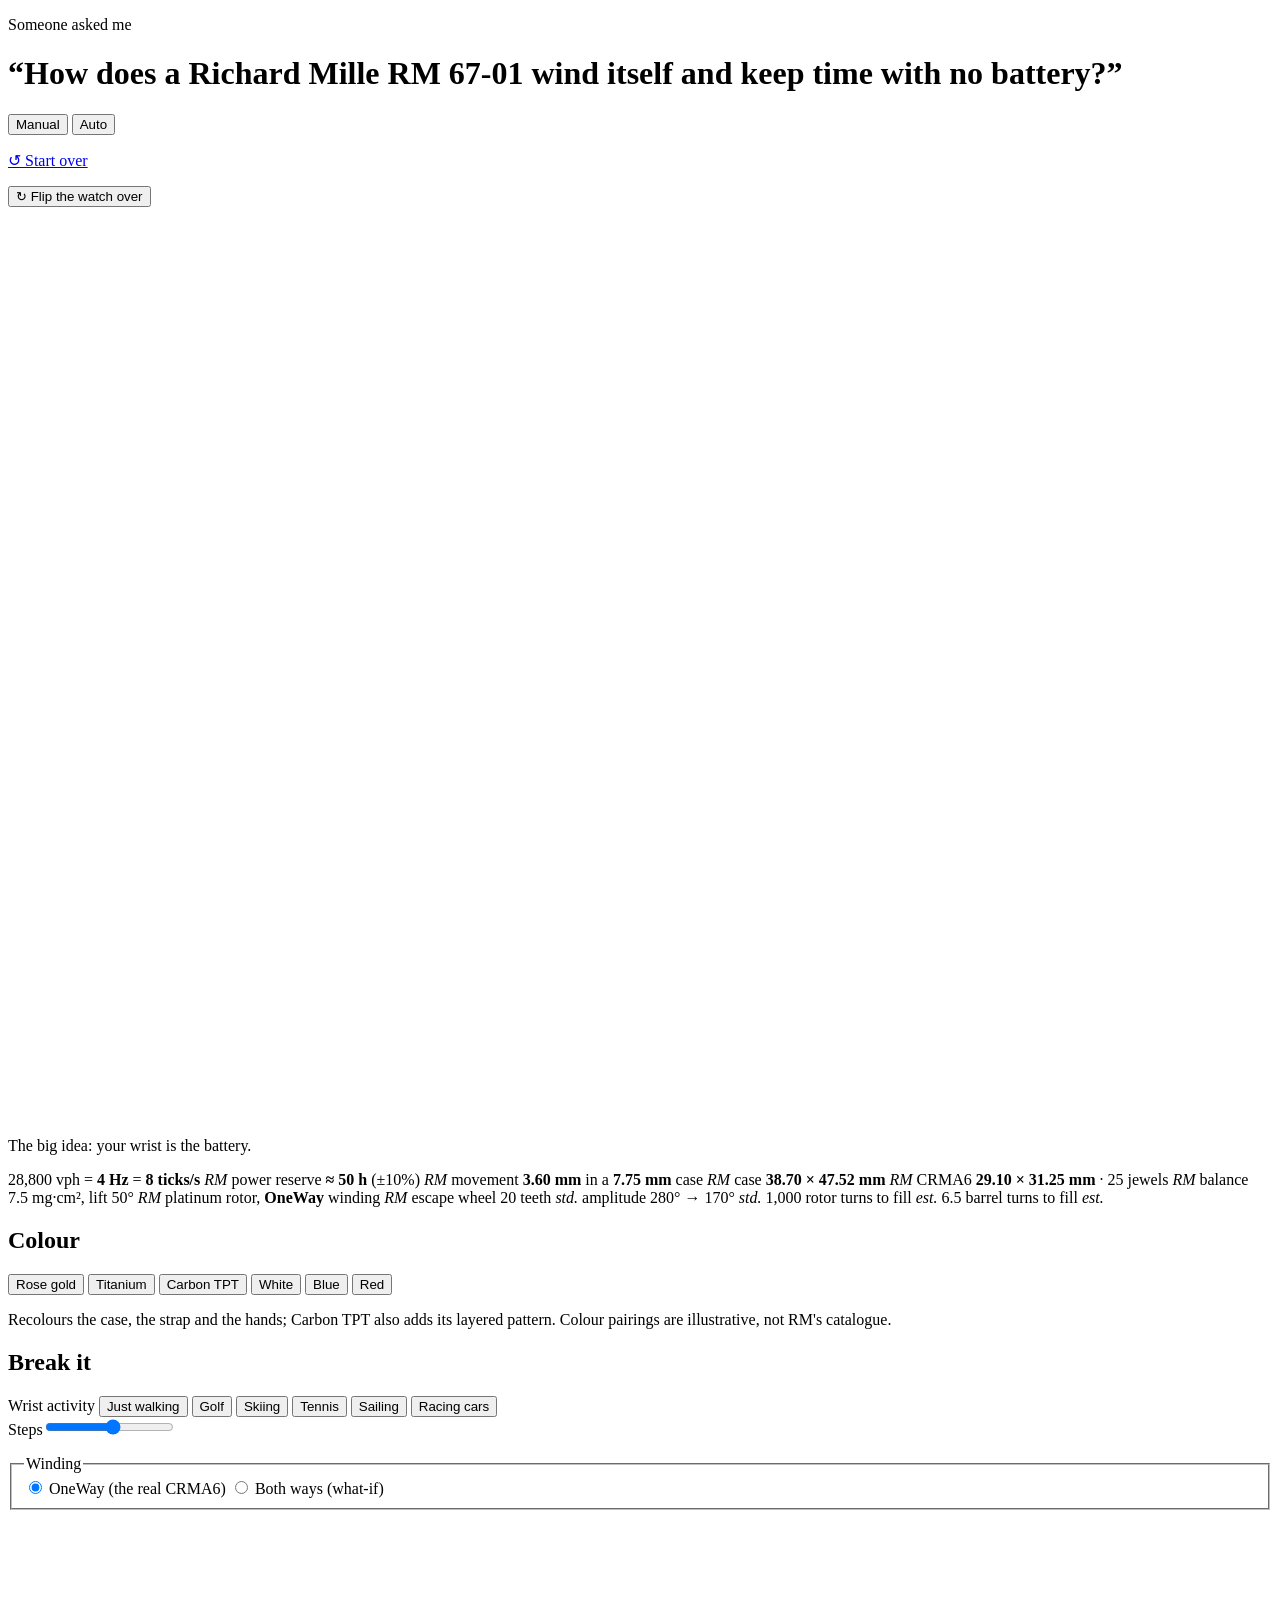
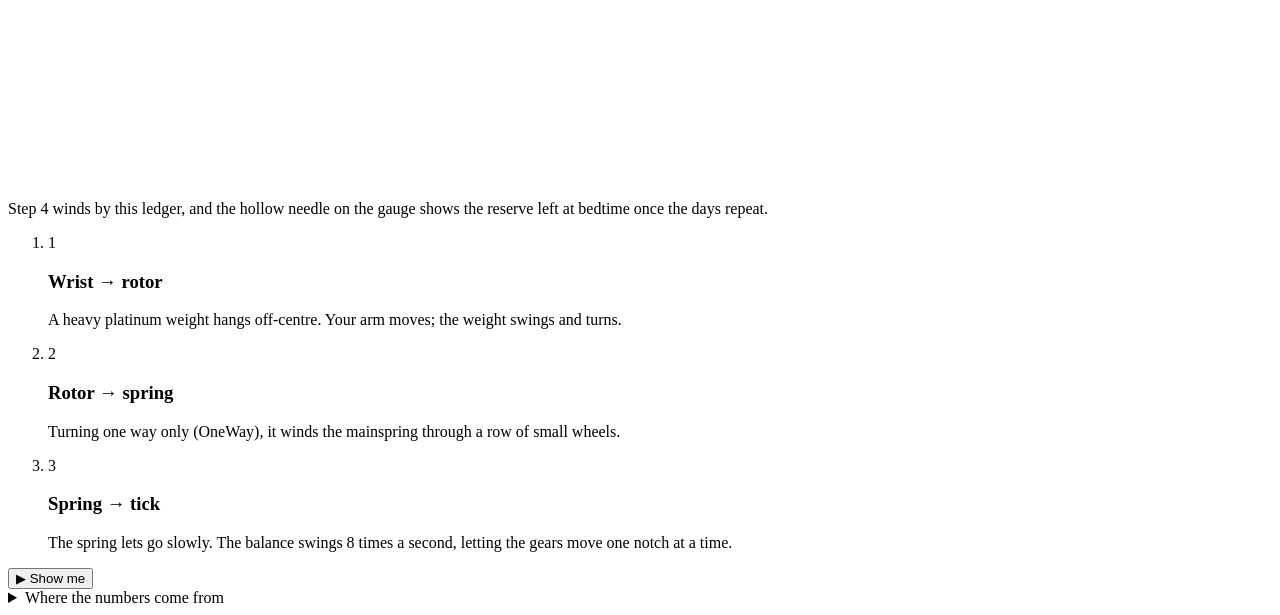
==== commit cb1a64d6: "RM 67-01: flip the watch over to see the movement from the back A button on the figure turns the wat" ====
--- a/rm67-01/src/page.html
+++ b/rm67-01/src/page.html
@@ -27,6 +27,7 @@
   <section class="stage">
     <p id="hint" class="hint" aria-live="polite"></p>
     <div class="card">
+      <button type="button" id="flip" class="flipbtn" aria-pressed="false">↻ Flip the watch over</button>
       <svg id="fig" viewBox="0 0 1000 720" role="img" aria-label="An RM 67-01 on a wrist, and the same watch turned over to show its movement"></svg>
       <p class="readout" id="readout" aria-live="off"></p>
     </div>
